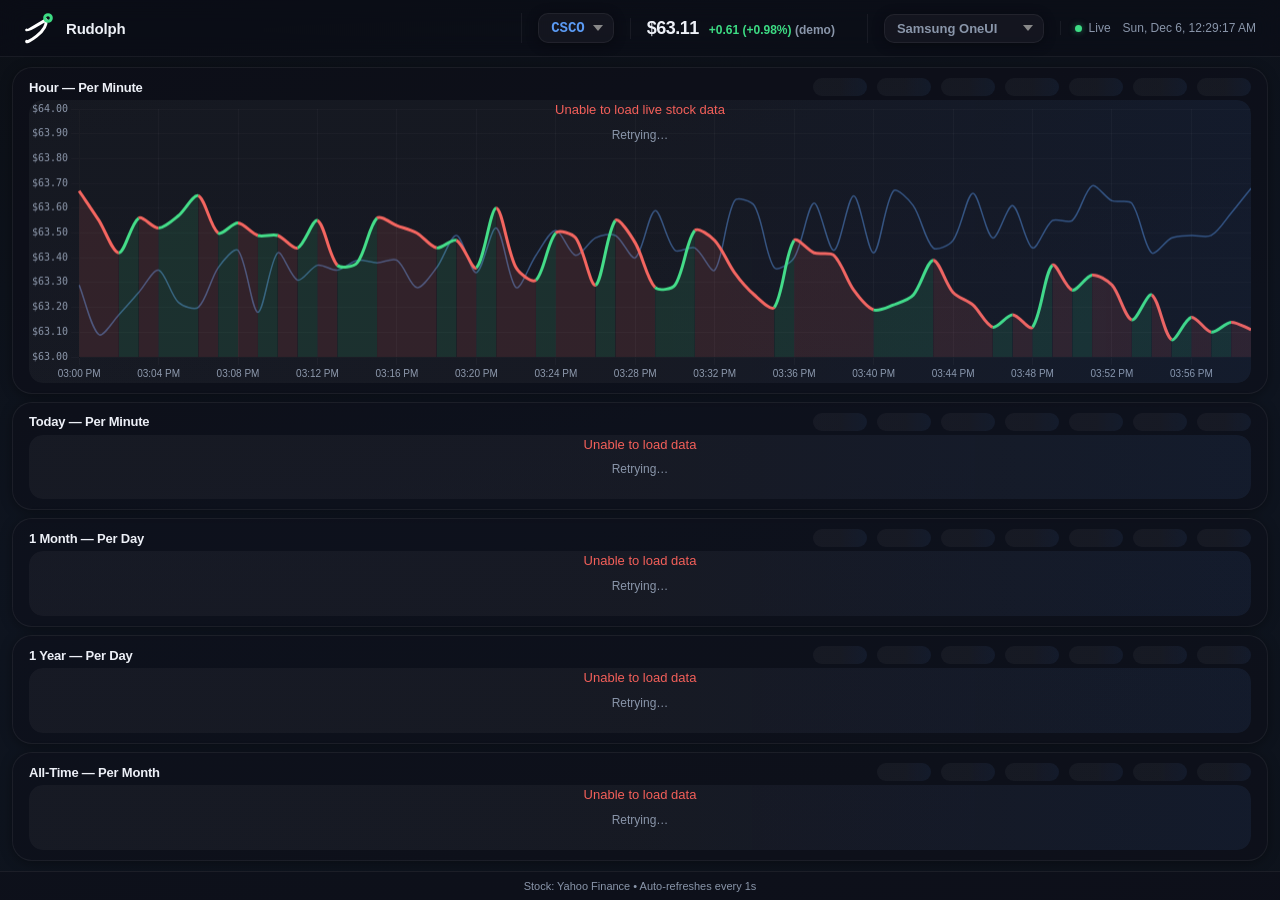
==== newtab.html @ 092a0cad "feat: background wallpapers" ====
<!DOCTYPE html>
<html lang="en">
<head>
  <meta charset="UTF-8" />
  <meta name="viewport" content="width=device-width, initial-scale=1.0" />
  <title>Rudolph</title>
  <link rel="stylesheet" href="css/styles.css" />
</head>
<body>
<script>
(function(){var t=localStorage.getItem('rudolph-theme')||'oneui';if(t!=='oneui')document.body.className='theme-'+t;if({oneui:1,glass:1,webex:1,fluent:1}[t])document.body.classList.add('has-wallpaper');})();
</script>

<!-- ── Header with inline KPIs ────────────────────── -->
<header>
  <div class="brand">
    <svg class="brand-icon" viewBox="0 0 48 48" fill="none">
      <path d="M4 44 C2 48 36 30 33 12" stroke="white" stroke-width="4.5" fill="none" stroke-linecap="round"/>
      <path d="M4 27 C6 29 28 14 33 12" stroke="white" stroke-width="4.5" fill="none" stroke-linecap="round"/>
      <circle class="nose-ring" cx="36" cy="9" r="5" stroke="#e74c3c" stroke-width="4.5" fill="none"/>
    </svg>
    <h1>Rudolph</h1>
  </div>

  <div class="hdr-ticker">
    <div class="ticker-combo" id="ticker-combo">
      <button class="ticker-btn" id="ticker-btn" type="button">CSCO</button>
      <div class="ticker-panel" id="ticker-panel">
        <input type="text" class="ticker-search" id="ticker-search" placeholder="Search stocks&hellip;" autocomplete="off">
        <div class="ticker-list" id="ticker-list"></div>
      </div>
    </div>
  </div>

  <div class="hdr-price">
    <span class="stock-price" id="stock-price"><span class="skel skel-price"></span></span>
    <span class="stock-change" id="stock-change"><span class="skel skel-change"></span></span>
  </div>

  <div class="hdr-theme">
    <select id="theme-select" class="theme-dropdown">
      <option value="oneui">Samsung OneUI</option>
      <option value="glass">Apple Liquid Glass</option>
      <option value="webex">Cisco Webex</option>
      <option value="fluent">Windows Fluent</option>
      <option value="material">Google Material</option>
      <option value="carbon">IBM Carbon</option>
    </select>
  </div>
  <div class="hdr-meta">
    <span><span class="live-dot"></span>&nbsp; Live</span>
    <span id="clock"></span>
  </div>
</header>

<!-- ── Dashboard: 3 columns, viewport-locked ──────── -->
<main>

  <!-- Hourly (1-minute intraday) -->
  <div class="card" id="hourly-card">
    <div class="card-header">
      <h2>Hour &mdash; Per Minute</h2>
      <div class="card-stats" id="hourly-stats"><span class="skel skel-pill"></span><span class="skel skel-pill"></span><span class="skel skel-pill"></span><span class="skel skel-pill"></span><span class="skel skel-pill"></span><span class="skel skel-pill"></span><span class="skel skel-pill"></span></div>
    </div>
    <div class="chart-wrap">
      <div class="skel skel-chart" id="hourly-loader"></div>
      <canvas id="hourlyChart"></canvas>
    </div>
  </div>

  <!-- Daily (hourly intervals) -->
  <div class="card" id="stock-card">
    <div class="card-header">
      <h2>Today &mdash; Per Minute</h2>
      <div class="card-stats" id="today-stats"><span class="skel skel-pill"></span><span class="skel skel-pill"></span><span class="skel skel-pill"></span><span class="skel skel-pill"></span><span class="skel skel-pill"></span><span class="skel skel-pill"></span><span class="skel skel-pill"></span></div>
    </div>
    <div class="chart-wrap">
      <div class="skel skel-chart" id="stock-loader"></div>
      <canvas id="stockChart"></canvas>
    </div>
  </div>

  <!-- COL 2: CSCO 1 Month -->
  <div class="card">
    <div class="card-header">
      <h2>1 Month &mdash; Per Day</h2>
      <div class="card-stats" id="month-stats"><span class="skel skel-pill"></span><span class="skel skel-pill"></span><span class="skel skel-pill"></span><span class="skel skel-pill"></span><span class="skel skel-pill"></span><span class="skel skel-pill"></span><span class="skel skel-pill"></span></div>
    </div>
    <div class="chart-wrap">
      <div class="skel skel-chart" id="month-loader"></div>
      <canvas id="monthChart"></canvas>
    </div>
  </div>

  <!-- COL 3: CSCO 1 Year -->
  <div class="card">
    <div class="card-header">
      <h2>1 Year &mdash; Per Day</h2>
      <div class="card-stats" id="year-stats"><span class="skel skel-pill"></span><span class="skel skel-pill"></span><span class="skel skel-pill"></span><span class="skel skel-pill"></span><span class="skel skel-pill"></span><span class="skel skel-pill"></span><span class="skel skel-pill"></span></div>
    </div>
    <div class="chart-wrap">
      <div class="skel skel-chart" id="year-loader"></div>
      <canvas id="yearChart"></canvas>
    </div>
  </div>

  <!-- COL 4: CSCO All-Time -->
  <div class="card">
    <div class="card-header">
      <h2>All-Time &mdash; Per Month</h2>
      <div class="card-stats" id="alltime-stats"><span class="skel skel-pill"></span><span class="skel skel-pill"></span><span class="skel skel-pill"></span><span class="skel skel-pill"></span><span class="skel skel-pill"></span><span class="skel skel-pill"></span></div>
    </div>
    <div class="chart-wrap">
      <div class="skel skel-chart" id="alltime-loader"></div>
      <canvas id="alltimeChart"></canvas>
    </div>
  </div>

</main>

<footer>
  Stock: Yahoo Finance &bull; Auto-refreshes every 1s
</footer>

<script src="js/chart.umd.min.js"></script>
<script src="js/app.js"></script>

</body>
</html>
---- css/styles.css ----
/* ══════════════════════════════════════════════════
   Rudolph — Multi-theme dashboard
   Samsung OneUI · Apple Liquid Glass · Cisco Webex
   Windows Fluent · Google Material · IBM Carbon
   ══════════════════════════════════════════════════ */

/* ── Reset ────────────────────────────────────── */
*, *::before, *::after { box-sizing: border-box; margin: 0; padding: 0; }

/* ═══════════════════════════════════════════════
   DESIGN TOKEN REFERENCE
   ─────────────────────────────────────────────
   Palette        --bg  --bg-grad  --surface  --surface-hi  --border
                  --text  --muted  --accent  --accent-glow
                  --green  --green-glow  --red
   Corners        --radius-xs  --radius-sm  --radius-md  --radius-lg
                  --radius-pill  --radius-btn
   Depth          --shadow  --card-blur  --hdr-blur  --pill-blur
   Surfaces       --card-bg  --card-border  --hdr-bg  --ftr-bg
                  --pill-bg  --skel-mid  --grid-line
   Spacing        --pad-card  --pad-hdr  --gap-grid  --gap-hdr
   Typography     --font  --font-mono  --title-weight  --title-tracking
   Components     --btn-active-text  --btn-active-shadow
   ═══════════════════════════════════════════════ */

/* ── Samsung OneUI (default) ─────────────────── */
body, body.theme-oneui {
  --bg:            #0d1017;
  --bg-grad:       linear-gradient(168deg, #0d1017 0%, #111827 50%, #0f1520 100%);
  --surface:       #171c28;
  --surface-hi:    #1e2538;
  --border:        rgba(255,255,255,.06);
  --text:          #edf0f7;
  --muted:         #8a96aa;
  --accent:        #5b9bf4;
  --accent-glow:   rgba(91,155,244,.35);
  --green:         #3ddc84;
  --green-glow:    rgba(61,220,132,.5);
  --red:           #f4605a;
  --radius-xs:     10px;
  --radius-sm:     14px;
  --radius-md:     20px;
  --radius-lg:     26px;
  --radius-pill:   100px;
  --radius-btn:    8px;
  --shadow:        0 2px 12px rgba(0,0,0,.35);
  --card-bg:       linear-gradient(175deg, var(--surface) 0%, var(--surface-hi) 100%);
  --card-border:   1px solid var(--border);
  --card-blur:     0;
  --hdr-bg:        linear-gradient(180deg, rgba(91,155,244,.06) 0%, transparent 100%);
  --hdr-blur:      blur(12px);
  --ftr-bg:        linear-gradient(0deg, rgba(91,155,244,.03) 0%, transparent 100%);
  --pill-bg:       rgba(255,255,255,.05);
  --pill-blur:     blur(4px);
  --skel-mid:      rgba(91,155,244,.08);
  --grid-line:     rgba(255,255,255,.03);
  --pad-card:      10px 16px;
  --pad-hdr:       12px 24px;
  --gap-grid:      8px;
  --gap-hdr:       16px;
  --font:          'One UI Sans', -apple-system, BlinkMacSystemFont, 'Segoe UI', Roboto, 'Helvetica Neue', Arial, sans-serif;
  --font-mono:     'Roboto Mono', 'SF Mono', monospace;
  --title-weight:  700;
  --title-tracking:-0.2px;
  --btn-active-text:   #0d1017;
  --btn-active-shadow: 0 1px 6px var(--accent-glow);
}

/* ── Apple Liquid Glass ──────────────────────── */
/* Ref: Apple HIG Liquid Glass (WWDC25). Content-first translucent material
   with refraction, specular highlights, concentric hardware-informed rounding.
   System colors: systemBlue #0a84ff, systemGreen #30d158, systemRed #ff453a.
   Fonts: SF Pro (via -apple-system). Min text 11pt. Touch target 44×44pt. */
body.theme-glass {
  --bg:            #000000;
  --bg-grad:       linear-gradient(145deg, #050510 0%, #0a0a1a 40%, #08081a 100%);
  --surface:       rgba(255,255,255,.04);
  --surface-hi:    rgba(255,255,255,.07);
  --border:        rgba(255,255,255,.10);
  --text:          #f5f5f7;
  --muted:         #98989d;
  --accent:        #0a84ff;
  --accent-glow:   rgba(10,132,255,.4);
  --green:         #30d158;
  --green-glow:    rgba(48,209,88,.5);
  --red:           #ff453a;
  --radius-xs:     14px;
  --radius-sm:     18px;
  --radius-md:     22px;
  --radius-lg:     28px;
  --radius-pill:   100px;
  --radius-btn:    10px;
  --shadow:        0 4px 24px rgba(0,0,0,.5), 0 1px 0 rgba(255,255,255,.05) inset;
  --card-bg:       linear-gradient(175deg, rgba(255,255,255,.04) 0%, rgba(255,255,255,.018) 100%);
  --card-border:   1px solid rgba(255,255,255,.12);
  --card-blur:     blur(48px) saturate(1.7);
  --hdr-bg:        linear-gradient(180deg, rgba(255,255,255,.05) 0%, rgba(255,255,255,.01) 100%);
  --hdr-blur:      blur(48px) saturate(1.5);
  --ftr-bg:        linear-gradient(0deg, rgba(255,255,255,.02) 0%, transparent 100%);
  --pill-bg:       rgba(255,255,255,.06);
  --pill-blur:     blur(16px);
  --skel-mid:      rgba(255,255,255,.07);
  --grid-line:     rgba(255,255,255,.04);
  --pad-card:      12px 18px;
  --pad-hdr:       12px 24px;
  --gap-grid:      10px;
  --gap-hdr:       16px;
  --font:          -apple-system, BlinkMacSystemFont, 'SF Pro Display', 'SF Pro Text', 'Helvetica Neue', Arial, sans-serif;
  --font-mono:     'SF Mono', 'Menlo', monospace;
  --title-weight:  600;
  --title-tracking:-0.3px;
  --btn-active-text:   #ffffff;
  --btn-active-shadow: 0 1px 8px var(--accent-glow);
}

/* ── Cisco Webex ─────────────────────────────── */
body.theme-webex {
  --bg:            #121212;
  --bg-grad:       linear-gradient(180deg, #121212 0%, #171717 50%, #141414 100%);
  --surface:       #1c1c1c;
  --surface-hi:    #222222;
  --border:        rgba(255,255,255,.08);
  --text:          #f0f0f0;
  --muted:         #949494;
  --accent:        #07c1e4;
  --accent-glow:   rgba(7,193,228,.35);
  --green:         #1db954;
  --green-glow:    rgba(29,185,84,.5);
  --red:           #fc5c65;
  --radius-xs:     8px;
  --radius-sm:     10px;
  --radius-md:     12px;
  --radius-lg:     16px;
  --radius-pill:   100px;
  --radius-btn:    6px;
  --shadow:        0 1px 4px rgba(0,0,0,.4);
  --card-bg:       var(--surface);
  --card-border:   1px solid rgba(255,255,255,.06);
  --card-blur:     0;
  --hdr-bg:        rgba(7,193,228,.04);
  --hdr-blur:      blur(8px);
  --ftr-bg:        rgba(7,193,228,.02);
  --pill-bg:       rgba(255,255,255,.06);
  --pill-blur:     none;
  --skel-mid:      rgba(7,193,228,.08);
  --grid-line:     rgba(255,255,255,.04);
  --pad-card:      10px 16px;
  --pad-hdr:       12px 20px;
  --gap-grid:      6px;
  --gap-hdr:       14px;
  --font:          'CiscoSans', -apple-system, BlinkMacSystemFont, 'Segoe UI', Roboto, 'Helvetica Neue', Arial, sans-serif;
  --font-mono:     'CiscoSans', monospace;
  --title-weight:  700;
  --title-tracking: 0px;
  --btn-active-text:   #121212;
  --btn-active-shadow: 0 1px 6px var(--accent-glow);
}

/* ── Windows Fluent 2 Design ─────────────────── */
/* Ref: fluent2.microsoft.design. 4px base spacing grid.
   Radii: Small 2, Medium 4, Large 8, XLarge 12, Circular 10000.
   Shadow ramp: 2/4/8/16/28/64 — dark mode uses 2× opacity (28% key, 24% ambient).
   Neutral palette: Bg2 #1F1F1F, Bg1 #292929, Bg6 #333333.
   Stroke1: rgba(255,255,255,.0837). Foreground1: #FFF, Fg3: #ADADAD.
   Acrylic material: translucent blur + subtle noise. */
body.theme-fluent {
  --bg:            #1f1f1f;
  --bg-grad:       #1f1f1f;
  --surface:       #292929;
  --surface-hi:    #333333;
  --border:        rgba(255,255,255,.0837);
  --text:          #ffffff;
  --muted:         #adadad;
  --accent:        #60cdff;
  --accent-glow:   rgba(96,205,255,.35);
  --green:         #6ccb5f;
  --green-glow:    rgba(108,203,95,.5);
  --red:           #ff99a4;
  --radius-xs:     2px;
  --radius-sm:     4px;
  --radius-md:     8px;
  --radius-lg:     12px;
  --radius-pill:   10000px;
  --radius-btn:    4px;
  --shadow:        0 2px 4px rgba(0,0,0,.28), 0 0 2px rgba(0,0,0,.24);
  --card-bg:       rgba(41,41,41,.7);
  --card-border:   1px solid rgba(255,255,255,.0837);
  --card-blur:     blur(20px) saturate(1.25);
  --hdr-bg:        rgba(31,31,31,.85);
  --hdr-blur:      blur(20px);
  --ftr-bg:        rgba(31,31,31,.6);
  --pill-bg:       rgba(255,255,255,.0605);
  --pill-blur:     none;
  --skel-mid:      rgba(96,205,255,.07);
  --grid-line:     rgba(255,255,255,.04);
  --pad-card:      12px 16px;
  --pad-hdr:       10px 16px;
  --gap-grid:      4px;
  --gap-hdr:       12px;
  --font:          'Segoe UI Variable', 'Segoe UI', system-ui, sans-serif;
  --font-mono:     'Cascadia Code', 'Consolas', monospace;
  --title-weight:  600;
  --title-tracking: 0px;
  --btn-active-text:   #000000;
  --btn-active-shadow: 0 0 0 1px rgba(96,205,255,.5);
}

/* ── Google Material Design 3 ────────────────── */
/* Ref: m3.material.io (M3 + Expressive 2025). Dark scheme tonal palette.
   Shape scale: None 0, XS 4, S 8, M 12, L 16, XL 28, Full 50%.
   Tonal elevation: surface #141218, surfContainerLow #1D1B20,
   surfContainer #211F26, surfContainerHigh #2B2930, surfContainerHighest #36343B.
   Roles: onSurface #E6E0E9, onSurfaceVariant #CAC4D0, primary #D0BCFF,
   onPrimary #381E72, error #F2B8B5, outlineVariant #49454F.
   Font: Roboto. Body Medium 14/20 Regular. Title Medium 16/24 w500 ls0.15.
   Min text 12sp. Touch target 48×48dp. */
body.theme-material {
  --bg:            #141218;
  --bg-grad:       #141218;
  --surface:       #211f26;
  --surface-hi:    #2b2930;
  --border:        #49454f;
  --text:          #e6e0e9;
  --muted:         #cac4d0;
  --accent:        #d0bcff;
  --accent-glow:   rgba(208,188,255,.3);
  --green:         #7dd077;
  --green-glow:    rgba(125,208,119,.45);
  --red:           #f2b8b5;
  --radius-xs:     4px;
  --radius-sm:     8px;
  --radius-md:     12px;
  --radius-lg:     16px;
  --radius-pill:   8px;
  --radius-btn:    20px;
  --shadow:        0 1px 2px rgba(0,0,0,.3), 0 1px 3px 1px rgba(0,0,0,.15);
  --card-bg:       #1d1b20;
  --card-border:   none;
  --card-blur:     0;
  --hdr-bg:        #211f26;
  --hdr-blur:      none;
  --ftr-bg:        #1d1b20;
  --pill-bg:       rgba(208,188,255,.08);
  --pill-blur:     none;
  --skel-mid:      rgba(208,188,255,.06);
  --grid-line:     rgba(202,196,208,.06);
  --pad-card:      12px 16px;
  --pad-hdr:       14px 24px;
  --gap-grid:      8px;
  --gap-hdr:       16px;
  --font:          Roboto, 'Google Sans', system-ui, sans-serif;
  --font-mono:     'Roboto Mono', monospace;
  --title-weight:  500;
  --title-tracking: 0.15px;
  --btn-active-text:   #381e72;
  --btn-active-shadow: 0 1px 2px rgba(0,0,0,.3), 0 1px 3px 1px rgba(0,0,0,.15);
}

/* ── IBM Carbon ──────────────────────────────── */
/* Ref: carbondesignsystem.com. Gray 100 (g100) theme — darkest.
   Background #161616, Layer-01 #262626 (Gray 90), Layer-02 #393939 (Gray 80).
   $text-primary #f4f4f4, $text-secondary #c6c6c6, $text-helper #8d8d8d.
   $interactive (Blue 60) #0f62fe. $support-success #42be65, $support-error #fa4d56.
   All corner radii 0 (rectangular). No shadows — layering model only.
   8px mini unit. Condensed gutter 1px. Productive type: 14px base.
   Font: IBM Plex Sans/Mono with exact fallback stacks.
   $heading-compact-01: 14px SemiBold 18px/0.16px. Focus: 2px Blue 60 border. */
body.theme-carbon {
  --bg:            #161616;
  --bg-grad:       #161616;
  --surface:       #262626;
  --surface-hi:    #393939;
  --border:        #393939;
  --text:          #f4f4f4;
  --muted:         #c6c6c6;
  --accent:        #0f62fe;
  --accent-glow:   rgba(15,98,254,.35);
  --green:         #42be65;
  --green-glow:    rgba(66,190,101,.45);
  --red:           #fa4d56;
  --radius-xs:     0px;
  --radius-sm:     0px;
  --radius-md:     0px;
  --radius-lg:     0px;
  --radius-pill:   100px;
  --radius-btn:    0px;
  --shadow:        none;
  --card-bg:       #262626;
  --card-border:   1px solid #393939;
  --card-blur:     0;
  --hdr-bg:        #161616;
  --hdr-blur:      none;
  --ftr-bg:        #161616;
  --pill-bg:       #393939;
  --pill-blur:     none;
  --skel-mid:      #353535;
  --grid-line:     #393939;
  --pad-card:      16px;
  --pad-hdr:       0 16px;
  --gap-grid:      1px;
  --gap-hdr:       0px;
  --font:          'IBM Plex Sans', 'Helvetica Neue', Arial, sans-serif;
  --font-mono:     'IBM Plex Mono', 'Menlo', 'DejaVu Sans Mono', 'Bitstream Vera Sans Mono', Courier, monospace;
  --title-weight:  600;
  --title-tracking: 0.16px;
  --btn-active-text:   #ffffff;
  --btn-active-shadow: none;
}

/* ═══════════════════════════════════════════════
   STRUCTURAL STYLES (driven by tokens)
   ═══════════════════════════════════════════════ */

html, body {
  height: 100%;
  overflow: hidden;
}

body {
  font-family: var(--font);
  background: var(--bg-grad);
  color: var(--text);
  display: flex;
  flex-direction: column;
  height: 100vh;
  font-size: 13px;
  -webkit-font-smoothing: antialiased;
}

/* ── Header ───────────────────────────────────── */
header {
  position: relative;
  z-index: 300;
  display: flex;
  align-items: center;
  gap: var(--gap-hdr);
  padding: var(--pad-hdr);
  background: var(--hdr-bg);
  border-bottom: 1px solid var(--border);
  flex-shrink: 0;
  backdrop-filter: var(--hdr-blur);
  min-height: 48px;
}

.brand {
  display: flex;
  align-items: center;
  gap: 10px;
  margin-right: auto;
}

.brand svg { width: 32px; height: 32px; }

.brand-icon .nose-ring {
  animation: nose-pulse 4s ease-in-out infinite;
  stroke: var(--red);
}

.brand-icon .nose-ring.nose-up {
  stroke: var(--green);
}

@keyframes nose-pulse {
  0%, 100% { stroke-opacity: 1; }
  50%      { stroke-opacity: 0.3; stroke-width: 6; }
}

.brand h1 {
  font-size: 15px;
  font-weight: var(--title-weight);
  letter-spacing: var(--title-tracking);
}

/* ── Dropdowns (ticker + theme) ──────────────── */
.hdr-ticker, .hdr-theme {
  display: flex;
  align-items: center;
  padding-left: 16px;
  border-left: 1px solid var(--border);
}

.theme-dropdown {
  appearance: none;
  background-color: var(--surface);
  color: var(--muted);
  border: 1px solid var(--border);
  border-radius: var(--radius-xs);
  padding: 6px 28px 6px 12px;
  font-size: 13px;
  font-weight: 600;
  font-family: inherit;
  cursor: pointer;
  box-shadow: var(--shadow);
  background-image: url("data:image/svg+xml,%3Csvg xmlns='http://www.w3.org/2000/svg' width='10' height='6'%3E%3Cpath d='M0 0l5 6 5-6z' fill='%23888'/%3E%3C/svg%3E");
  background-repeat: no-repeat;
  background-position: right 10px center;
  transition: border-color .2s;
}

.theme-dropdown:focus {
  outline: none;
  border-color: var(--accent);
}

/* ── Ticker combo (searchable) ───────────────── */
.ticker-combo { position: relative; }

.ticker-btn {
  background-color: var(--surface);
  color: var(--accent);
  border: 1px solid var(--border);
  border-radius: var(--radius-xs);
  padding: 6px 28px 6px 12px;
  font-size: 14px;
  font-weight: 700;
  font-family: var(--font-mono);
  cursor: pointer;
  box-shadow: var(--shadow);
  background-image: url("data:image/svg+xml,%3Csvg xmlns='http://www.w3.org/2000/svg' width='10' height='6'%3E%3Cpath d='M0 0l5 6 5-6z' fill='%23888'/%3E%3C/svg%3E");
  background-repeat: no-repeat;
  background-position: right 10px center;
  transition: border-color .2s;
}

.ticker-btn:focus {
  outline: none;
  border-color: var(--accent);
}

.ticker-panel {
  display: none;
  position: absolute;
  top: calc(100% + 6px);
  left: 0;
  width: 300px;
  background: var(--surface-hi);
  border: 1px solid var(--border);
  border-radius: var(--radius-sm);
  box-shadow: 0 8px 32px rgba(0,0,0,.5);
  z-index: 200;
  overflow: hidden;
}

.ticker-panel.open { display: block; }

.ticker-search {
  width: 100%;
  padding: 10px 12px;
  background: transparent;
  border: none;
  border-bottom: 1px solid var(--border);
  color: var(--text);
  font-size: 13px;
  font-family: inherit;
  outline: none;
}

.ticker-search::placeholder { color: var(--muted); }

.ticker-list {
  max-height: 260px;
  overflow-y: auto;
}

.ticker-divider {
  height: 1px;
  background: var(--border);
  margin: 2px 0;
}

.ticker-section-label {
  font-size: 10px;
  font-weight: 600;
  text-transform: uppercase;
  letter-spacing: 0.5px;
  color: var(--muted);
  padding: 8px 12px 4px;
}

.ticker-item {
  display: flex;
  align-items: center;
  gap: 8px;
  padding: 7px 12px;
  cursor: pointer;
  transition: background .12s;
}

.ticker-item:hover { background: rgba(255,255,255,.04); }

.ticker-item.active {
  background: color-mix(in srgb, var(--accent) 10%, transparent);
}

.ticker-item-sym {
  font-weight: 700;
  font-size: 13px;
  font-family: var(--font-mono);
  color: var(--accent);
  min-width: 52px;
}

.ticker-item-name {
  flex: 1;
  font-size: 11px;
  color: var(--muted);
  overflow: hidden;
  text-overflow: ellipsis;
  white-space: nowrap;
}

.ticker-item-exch {
  font-size: 10px;
  color: var(--muted);
  opacity: .6;
}

.ticker-item-action {
  appearance: none;
  background: none;
  border: none;
  color: var(--muted);
  font-size: 16px;
  cursor: pointer;
  padding: 0 2px;
  border-radius: 4px;
  line-height: 1;
  flex-shrink: 0;
}

.ticker-item-action:hover {
  color: var(--text);
  background: rgba(255,255,255,.06);
}

.ticker-item-action.remove:hover { color: var(--red); }

.ticker-item-check {
  color: var(--green);
  font-size: 12px;
  flex-shrink: 0;
}

.ticker-empty {
  padding: 16px 12px;
  text-align: center;
  color: var(--muted);
  font-size: 12px;
}

/* ── Price in header ─────────────────────────── */
.hdr-price {
  display: flex;
  align-items: baseline;
  gap: 10px;
  padding: 0 16px;
  border-left: 1px solid var(--border);
}

.hdr-price .stock-price {
  font-size: 18px;
  font-weight: 800;
  letter-spacing: -0.5px;
}

.hdr-price .stock-change {
  font-size: 12px;
  font-weight: 600;
}

/* ── Meta / clock ─────────────────────────────── */
.hdr-meta {
  display: flex;
  align-items: center;
  gap: 12px;
  font-size: 12px;
  color: var(--muted);
  border-left: 1px solid var(--border);
  padding-left: 14px;
}

.live-dot {
  width: 7px; height: 7px;
  background: var(--green);
  border-radius: 50%;
  display: inline-block;
  animation: pulse 1.6s ease-in-out infinite;
  box-shadow: 0 0 6px var(--green-glow);
}

@keyframes pulse {
  0%, 100% { opacity: 1; transform: scale(1); }
  50%      { opacity: .35; transform: scale(.75); }
}

/* ── Dashboard Grid ──────────────────────────── */
main {
  flex: 1;
  display: grid;
  grid-template-columns: 1fr;
  grid-template-rows: 3fr 1fr 1fr 1fr 1fr;
  gap: var(--gap-grid);
  padding: 10px 12px;
  min-height: 0;
}

/* ── Cards ────────────────────────────────────── */
.card {
  position: relative;
  background: var(--card-bg);
  border: var(--card-border);
  border-radius: var(--radius-md);
  padding: var(--pad-card);
  display: flex;
  flex-direction: column;
  min-height: 0;
  overflow: hidden;
  box-shadow: var(--shadow);
  backdrop-filter: var(--card-blur);
  transition: box-shadow .25s ease;
}

.card-header {
  display: flex;
  align-items: center;
  gap: 10px;
  margin-bottom: 4px;
  flex-shrink: 0;
}

.card-header h2 {
  font-size: 13px;
  font-weight: var(--title-weight);
  letter-spacing: var(--title-tracking);
  flex-shrink: 0;
  color: var(--text);
}

.badge {
  font-size: 11px;
  padding: 3px 10px;
  border-radius: var(--radius-pill);
  font-weight: 700;
  flex-shrink: 0;
}

.badge-up   { background: color-mix(in srgb, var(--green) 12%, transparent); color: var(--green); }
.badge-down { background: color-mix(in srgb, var(--red) 12%, transparent);   color: var(--red); }

.card-subtitle {
  font-size: 12px;
  color: var(--muted);
  margin-bottom: 8px;
  line-height: 1.4;
  flex-shrink: 0;
}

/* ── Card stats (pills row) ──────────────────── */
.card-stats {
  display: flex;
  gap: 5px;
  flex-wrap: nowrap;
  margin-left: auto;
  flex-shrink: 0;
}

.stat-pill {
  display: inline-flex;
  align-items: center;
  gap: 4px;
  font-size: 11px;
  font-weight: 600;
  padding: 3px 9px;
  border-radius: var(--radius-pill);
  background: var(--pill-bg);
  color: var(--muted);
  white-space: nowrap;
  backdrop-filter: var(--pill-blur);
}

.stat-pill .stat-label {
  font-weight: 500;
  opacity: .75;
}

.stat-pill.stat-up {
  background: color-mix(in srgb, var(--green) 12%, transparent);
  color: var(--green);
}

.stat-pill.stat-down {
  background: color-mix(in srgb, var(--red) 12%, transparent);
  color: var(--red);
}

.stat-pill.stat-prior {
  background: color-mix(in srgb, var(--accent) 12%, transparent);
  color: var(--accent);
}

/* ── Chart containers ────────────────────────── */
.chart-wrap {
  flex: 1;
  position: relative;
  min-height: 0;
  border-radius: var(--radius-sm);
  overflow: hidden;
}

.chart-wrap canvas {
  width: 100% !important;
  height: 100% !important;
}

/* ── Skeleton / Loading ──────────────────────── */
@keyframes shimmer {
  0%   { background-position: -200% 0; }
  100% { background-position: 200% 0; }
}

.skel {
  background: linear-gradient(90deg,
    rgba(255,255,255,.04) 25%,
    var(--skel-mid) 50%,
    rgba(255,255,255,.04) 75%);
  background-size: 200% 100%;
  animation: shimmer 1.8s ease-in-out infinite;
  border-radius: var(--radius-xs);
  color: transparent !important;
  pointer-events: none;
  user-select: none;
}

.skel-pill {
  display: inline-block;
  width: 54px;
  height: 18px;
  border-radius: var(--radius-pill);
  margin-left: 5px;
}

.skel-price {
  display: inline-block;
  width: 76px;
  height: 20px;
}

.skel-change {
  display: inline-block;
  width: 100px;
  height: 14px;
}

.skel-chart {
  position: absolute;
  inset: 0;
  border-radius: var(--radius-sm);
  z-index: 2;
}

/* ── Footer ──────────────────────────────────── */
footer {
  flex-shrink: 0;
  text-align: center;
  font-size: 11px;
  color: var(--muted);
  padding: 8px 24px;
  border-top: 1px solid var(--border);
  background: var(--ftr-bg);
}

/* ═══════════════════════════════════════════════
   THEME-SPECIFIC OVERRIDES
   (for effects that can't be expressed as tokens)
   ═══════════════════════════════════════════════ */

/* ── Apple Liquid Glass ────────────────────────── */
/* Iridescent pseudo-border simulates glass edge refraction.
   Cards get specular highlight via inset shadow.
   Per HIG: concentric rounding, scroll edge legibility. */
body.theme-glass .card::before {
  content: '';
  position: absolute;
  inset: 0;
  border-radius: inherit;
  padding: 1px;
  background: linear-gradient(135deg,
    rgba(255,255,255,.14) 0%,
    rgba(140,140,255,.06) 25%,
    rgba(255,200,255,.06) 55%,
    rgba(255,255,255,.10) 100%);
  -webkit-mask: linear-gradient(#fff 0 0) content-box, linear-gradient(#fff 0 0);
  mask: linear-gradient(#fff 0 0) content-box, linear-gradient(#fff 0 0);
  -webkit-mask-composite: xor;
  mask-composite: exclude;
  pointer-events: none;
}

body.theme-glass .card:hover {
  box-shadow: 0 6px 28px rgba(0,0,0,.55), 0 1px 0 rgba(255,255,255,.06) inset;
}

body.theme-glass .stat-pill {
  backdrop-filter: blur(16px);
}

/* ── Windows Fluent 2 ──────────────────────────── */
/* Acrylic material on header — translucent blur.
   Fluent cards use Stroke1 border (colorNeutralStroke1) + Shadow4.
   Interaction states darken for web (lighter for Windows native).
   Focus uses thicker stroke, no color change. */
body.theme-fluent header {
  border-bottom: 1px solid rgba(255,255,255,.0837);
}

body.theme-fluent .card {
  border: 1px solid rgba(255,255,255,.0698);
  border-top: 1px solid rgba(255,255,255,.0837);
}

body.theme-fluent .card:hover {
  box-shadow: 0 4px 8px rgba(0,0,0,.28), 0 0 2px rgba(0,0,0,.24);
  border-color: rgba(255,255,255,.0837);
}

body.theme-fluent .stat-pill {
  border-radius: 10000px;
}

body.theme-fluent .ticker-btn,
body.theme-fluent .theme-dropdown {
  border-radius: 4px;
}

/* ── Google Material 3 ─────────────────────────── */
/* Tonal surface elevation: cards use surfaceContainerLow (#1D1B20)
   and gain color tint (not shadow) for elevation. No card borders for
   elevated variant. Header uses surfaceContainer (#211F26) with
   Level 1 shadow. Hover: Level 2 (3dp) shadow. State layer: 8% hover. */
body.theme-material .card {
  border: none;
  box-shadow: 0 1px 2px rgba(0,0,0,.3), 0 1px 3px 1px rgba(0,0,0,.15);
}

body.theme-material .card:hover {
  box-shadow: 0 1px 2px rgba(0,0,0,.3), 0 2px 6px 2px rgba(0,0,0,.15);
  background: #211f26;
}

body.theme-material header {
  border-bottom: none;
  box-shadow: 0 1px 2px rgba(0,0,0,.3);
}

body.theme-material .stat-pill {
  border-radius: 8px;
}

body.theme-material .ticker-btn,
body.theme-material .theme-dropdown {
  border-radius: 20px;
  border-color: var(--border);
}

body.theme-material .ticker-panel {
  border-radius: 12px;
}

body.theme-material footer {
  border-top: none;
}

/* ── IBM Carbon ────────────────────────────────── */
/* Structured grid: 2px header/footer borders, 1px card borders.
   UI Shell header: 48px fixed height, $background (#161616).
   Headings use $heading-compact-01: 14px→12px uppercase, SemiBold, 0.32px ls.
   Stat pills keep pill radius for tag-like appearance.
   No shadows anywhere — elevation via layering model only. */
body.theme-carbon header {
  border-bottom: 2px solid var(--border);
  min-height: 48px;
}

body.theme-carbon .hdr-ticker,
body.theme-carbon .hdr-theme,
body.theme-carbon .hdr-price,
body.theme-carbon .hdr-meta {
  padding-left: 16px;
  border-left: 1px solid var(--border);
}

body.theme-carbon .card {
  border: 1px solid var(--border);
  box-shadow: none;
}

body.theme-carbon .card:hover {
  box-shadow: none;
  background: #2a2a2a;
}

body.theme-carbon .stat-pill {
  border-radius: var(--radius-pill);
  background: #393939;
}

body.theme-carbon .stat-pill.stat-up {
  background: rgba(66,190,101,.16);
}

body.theme-carbon .stat-pill.stat-down {
  background: rgba(250,77,86,.16);
}

body.theme-carbon .stat-pill.stat-prior {
  background: rgba(15,98,254,.16);
}

body.theme-carbon .card-header h2 {
  text-transform: uppercase;
  font-size: 12px;
  letter-spacing: 0.32px;
}

body.theme-carbon .ticker-btn,
body.theme-carbon .theme-dropdown {
  border-radius: 0;
}

body.theme-carbon .ticker-panel {
  border-radius: 0;
}

body.theme-carbon footer {
  border-top: 2px solid var(--border);
}

/* ── Responsive ──────────────────────────────── */
@media (max-width: 860px) {
  header { flex-wrap: wrap; gap: 10px; padding: 10px 16px; }
  .hdr-ticker, .hdr-price, .hdr-theme { border-left: none; padding-left: 0; }
}

/* ═══════════════════════════════════════════════
   WALLPAPER + FROSTED GLASS
   Uses filter:blur on pseudo-elements with
   background-attachment:fixed — no backdrop-filter.
   ═══════════════════════════════════════════════ */
body.has-wallpaper {
  background: var(--bg);
}

body.has-wallpaper > .wallpaper-bg {
  position: fixed;
  inset: 0;
  z-index: -2;
  background-size: cover;
  background-position: center;
  background-repeat: no-repeat;
  filter: brightness(.35) saturate(1.2);
}

body.has-wallpaper > .wallpaper-tint {
  position: fixed;
  inset: 0;
  z-index: -1;
  background: var(--bg-grad);
  opacity: .55;
}

body.has-wallpaper .card,
body.has-wallpaper .ticker-panel {
  isolation: isolate;
  background: rgba(15,15,25,.45) !important;
}

body.has-wallpaper footer {
  position: relative;
  overflow: hidden;
  isolation: isolate;
  background: rgba(15,15,25,.45) !important;
}

body.has-wallpaper header {
  isolation: isolate;
  background: rgba(10,10,20,.35) !important;
}

body.has-wallpaper .card::after,
body.has-wallpaper footer::after,
body.has-wallpaper .ticker-panel::after {
  content: '';
  position: absolute;
  inset: -30px;
  z-index: -1;
  background-size: cover;
  background-position: center;
  background-attachment: fixed;
  filter: blur(16px) brightness(.45) saturate(1.2);
  pointer-events: none;
}

body.has-wallpaper header::after {
  content: '';
  position: absolute;
  inset: -30px;
  z-index: -1;
  background-size: cover;
  background-position: center;
  background-attachment: fixed;
  filter: blur(16px) brightness(.45) saturate(1.2);
  clip-path: inset(30px);
  pointer-events: none;
}

body.has-wallpaper .theme-dropdown,
body.has-wallpaper .ticker-btn {
  background-color: rgba(30,30,40,.5) !important;
}

body.has-wallpaper .stat-pill {
  background: rgba(20,20,30,.45) !important;
}

body.has-wallpaper .ticker-search {
  background: rgba(0,0,0,.25) !important;
}

body.has-wallpaper .ticker-list li:hover {
  background: rgba(255,255,255,.08) !important;
}
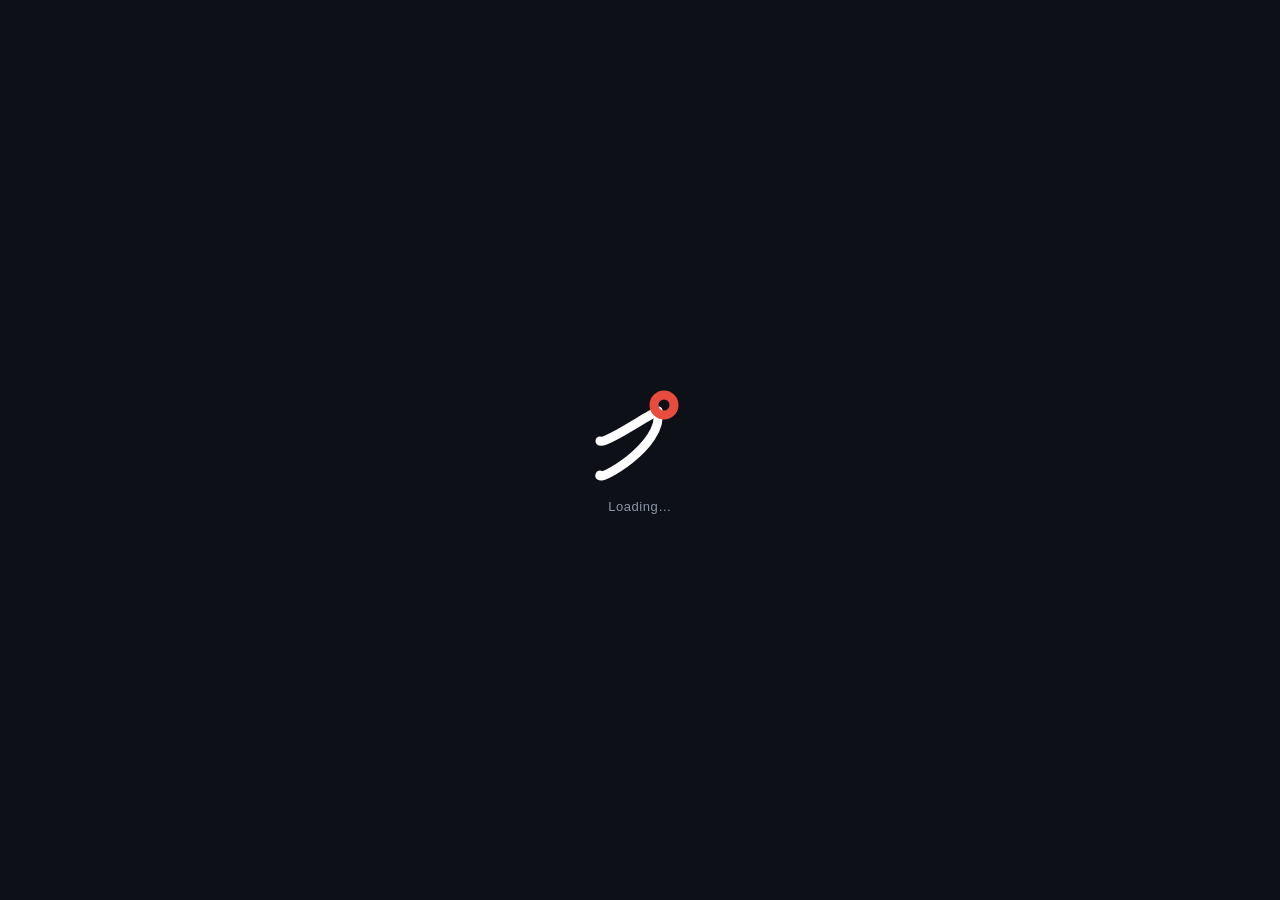
==== commit dbb66af6: "feat: loading view" ====
--- a/newtab.html
+++ b/newtab.html
@@ -8,8 +8,21 @@
 </head>
 <body>
 <script>
-(function(){var t=localStorage.getItem('rudolph-theme')||'oneui';if(t!=='oneui')document.body.className='theme-'+t;if({oneui:1,glass:1,webex:1,fluent:1}[t])document.body.classList.add('has-wallpaper');})();
+(function(){
+  var t=localStorage.getItem('rudolph-theme')||'oneui';
+  if(t!=='oneui')document.body.className='theme-'+t;
+  if({oneui:1,glass:1,webex:1,fluent:1}[t])document.body.classList.add('has-wallpaper');
+})();
 </script>
+
+<div id="loader">
+  <svg viewBox="0 0 48 48" fill="none">
+    <path d="M4 44 C2 48 36 30 33 12" stroke="white" stroke-width="4.5" fill="none" stroke-linecap="round"/>
+    <path d="M4 27 C6 29 28 14 33 12" stroke="white" stroke-width="4.5" fill="none" stroke-linecap="round"/>
+    <circle class="loader-nose" cx="36" cy="9" r="5" stroke="#e74c3c" stroke-width="4.5" fill="none"/>
+  </svg>
+  <div id="loader-text">Loading&hellip;</div>
+</div>
 
 <!-- ── Header with inline KPIs ────────────────────── -->
 <header>
--- a/css/styles.css
+++ b/css/styles.css
@@ -64,6 +64,9 @@
   --title-tracking:-0.2px;
   --btn-active-text:   #0d1017;
   --btn-active-shadow: 0 1px 6px var(--accent-glow);
+  --motion-dur:        300ms;
+  --motion-ease:       cubic-bezier(.22, .61, .36, 1);
+  --motion-stagger:    60ms;
 }
 
 /* ── Apple Liquid Glass ──────────────────────── */
@@ -111,6 +114,9 @@
   --title-tracking:-0.3px;
   --btn-active-text:   #ffffff;
   --btn-active-shadow: 0 1px 8px var(--accent-glow);
+  --motion-dur:        500ms;
+  --motion-ease:       cubic-bezier(.16, 1, .3, 1);
+  --motion-stagger:    80ms;
 }
 
 /* ── Cisco Webex ─────────────────────────────── */
@@ -154,6 +160,9 @@
   --title-tracking: 0px;
   --btn-active-text:   #121212;
   --btn-active-shadow: 0 1px 6px var(--accent-glow);
+  --motion-dur:        250ms;
+  --motion-ease:       cubic-bezier(.25, .1, .25, 1);
+  --motion-stagger:    50ms;
 }
 
 /* ── Windows Fluent 2 Design ─────────────────── */
@@ -203,6 +212,9 @@
   --title-tracking: 0px;
   --btn-active-text:   #000000;
   --btn-active-shadow: 0 0 0 1px rgba(96,205,255,.5);
+  --motion-dur:        300ms;
+  --motion-ease:       cubic-bezier(0, 0, 0, 1);
+  --motion-stagger:    55ms;
 }
 
 /* ── Google Material Design 3 ────────────────── */
@@ -254,6 +266,9 @@
   --title-tracking: 0.15px;
   --btn-active-text:   #381e72;
   --btn-active-shadow: 0 1px 2px rgba(0,0,0,.3), 0 1px 3px 1px rgba(0,0,0,.15);
+  --motion-dur:        400ms;
+  --motion-ease:       cubic-bezier(.2, 0, 0, 1);
+  --motion-stagger:    70ms;
 }
 
 /* ── IBM Carbon ──────────────────────────────── */
@@ -305,6 +320,9 @@
   --title-tracking: 0.16px;
   --btn-active-text:   #ffffff;
   --btn-active-shadow: none;
+  --motion-dur:        150ms;
+  --motion-ease:       cubic-bezier(.2, 0, .38, .9);
+  --motion-stagger:    40ms;
 }
 
 /* ═══════════════════════════════════════════════
@@ -429,15 +447,15 @@
 
 .ticker-panel {
   display: none;
-  position: absolute;
-  top: calc(100% + 6px);
-  left: 0;
+  position: fixed;
   width: 300px;
   background: var(--surface-hi);
   border: 1px solid var(--border);
   border-radius: var(--radius-sm);
   box-shadow: 0 8px 32px rgba(0,0,0,.5);
-  z-index: 200;
+  z-index: 9999;
+  backdrop-filter: blur(24px) saturate(1.3);
+  -webkit-backdrop-filter: blur(24px) saturate(1.3);
   overflow: hidden;
 }
 
@@ -935,6 +953,68 @@
   border-top: 2px solid var(--border);
 }
 
+/* ═══════════════════════════════════════════════
+   LOADING OVERLAY — Rudolph deer with sniffing nose
+   Covers the page until content is ready, then fades out.
+   ═══════════════════════════════════════════════ */
+
+#loader {
+  position: fixed;
+  inset: 0;
+  z-index: 99999;
+  display: flex;
+  flex-direction: column;
+  align-items: center;
+  justify-content: center;
+  background: var(--bg, #0d1017);
+  transition: opacity .4s ease;
+  will-change: opacity;
+  contain: strict;
+}
+
+#loader.fade-out {
+  opacity: 0;
+  pointer-events: none;
+}
+
+
+#loader svg {
+  width: 96px;
+  height: 96px;
+  will-change: transform;
+  contain: layout style;
+}
+
+@keyframes sniff {
+  0%, 100% { transform: translateY(0) rotate(0deg); }
+  25%      { transform: translateY(-6px) rotate(-4deg); }
+  50%      { transform: translateY(2px) rotate(2deg); }
+  75%      { transform: translateY(-4px) rotate(-2deg); }
+}
+
+@keyframes nose-throb {
+  0%, 100% { transform: scale(1);   opacity: .7; }
+  50%      { transform: scale(1.25); opacity: 1; }
+}
+
+#loader svg {
+  animation: sniff 1s ease-in-out infinite;
+}
+
+#loader .loader-nose {
+  transform-origin: 36px 9px;
+  will-change: transform, opacity;
+  animation: nose-throb .6s ease-in-out infinite;
+}
+
+#loader-text {
+  margin-top: 16px;
+  font-family: var(--font, -apple-system, BlinkMacSystemFont, sans-serif);
+  font-size: 13px;
+  color: var(--muted, #8a96aa);
+  letter-spacing: .5px;
+}
+
 /* ── Responsive ──────────────────────────────── */
 @media (max-width: 860px) {
   header { flex-wrap: wrap; gap: 10px; padding: 10px 16px; }
@@ -968,10 +1048,13 @@
   opacity: .55;
 }
 
-body.has-wallpaper .card,
-body.has-wallpaper .ticker-panel {
+body.has-wallpaper .card {
   isolation: isolate;
   background: rgba(15,15,25,.45) !important;
+}
+
+body.has-wallpaper .ticker-panel {
+  background: rgba(15,15,25,.55) !important;
 }
 
 body.has-wallpaper footer {
@@ -987,8 +1070,7 @@
 }
 
 body.has-wallpaper .card::after,
-body.has-wallpaper footer::after,
-body.has-wallpaper .ticker-panel::after {
+body.has-wallpaper footer::after {
   content: '';
   position: absolute;
   inset: -30px;
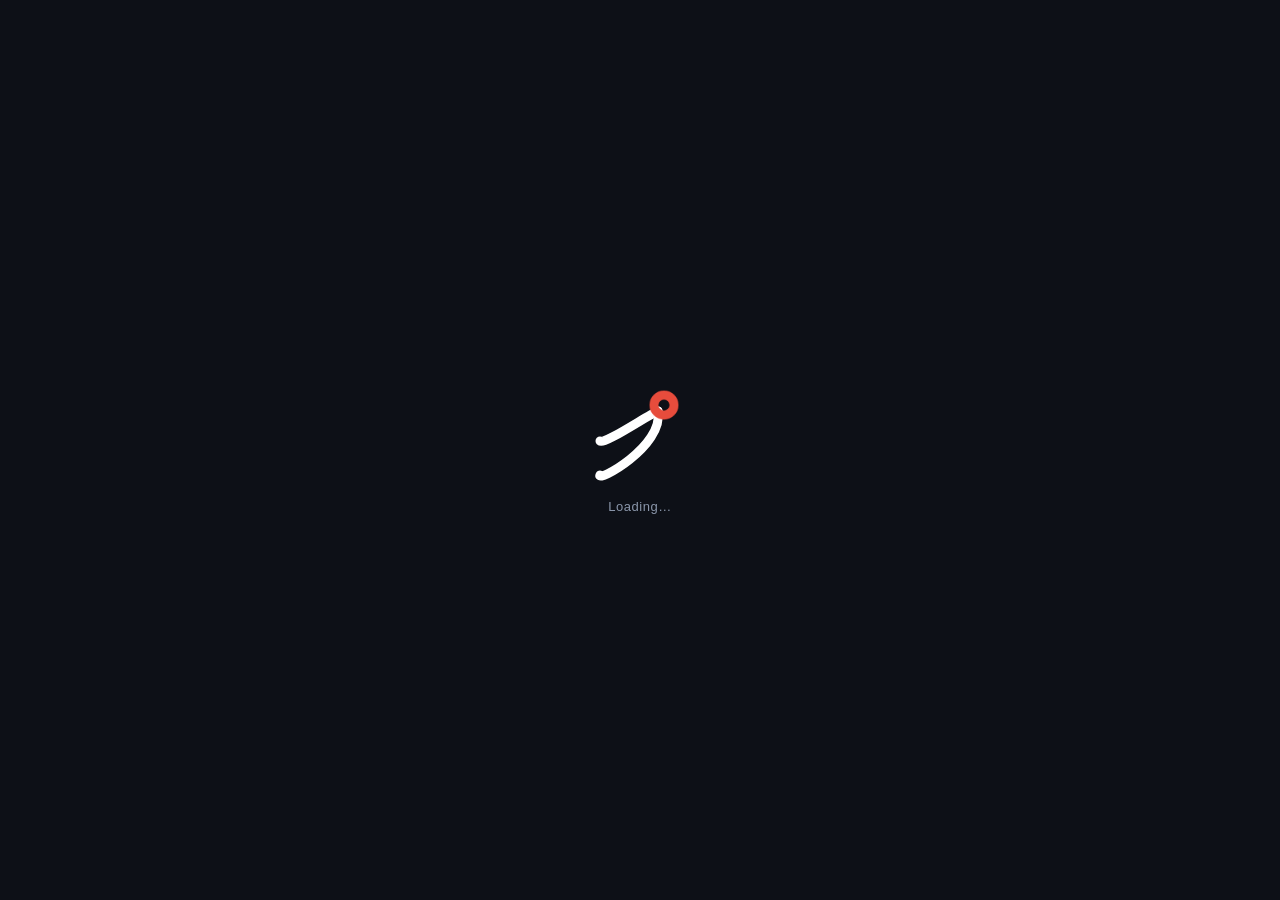
==== commit 28074975: "enhance: fix grid snap and borders" ====
--- a/newtab.html
+++ b/newtab.html
@@ -4,6 +4,7 @@
   <meta charset="UTF-8" />
   <meta name="viewport" content="width=device-width, initial-scale=1.0" />
   <title>Rudolph</title>
+  <link rel="stylesheet" href="css/gridstack.min.css" />
   <link rel="stylesheet" href="css/styles.css" />
 </head>
 <body>
@@ -11,9 +12,9 @@
 (function(){
   var t=localStorage.getItem('rudolph-theme')||'oneui';
   if(t!=='oneui')document.body.className='theme-'+t;
-  if({oneui:1,glass:1,webex:1,fluent:1}[t])document.body.classList.add('has-wallpaper');
 })();
 </script>
+<div id="glow-bg" aria-hidden="true"><div class="blob blob-a"></div><div class="blob blob-b"></div><div class="blob blob-c"></div></div>
 
 <div id="loader">
   <svg viewBox="0 0 48 48" fill="none">
@@ -59,6 +60,7 @@
       <option value="material">Google Material</option>
       <option value="carbon">IBM Carbon</option>
     </select>
+    <button id="reset-layout-btn" class="reset-layout-btn" type="button" title="Reset grid layout">&#x21BB;</button>
   </div>
   <div class="hdr-meta">
     <span><span class="live-dot"></span>&nbsp; Live</span>
@@ -66,66 +68,56 @@
   </div>
 </header>
 
-<!-- ── Dashboard: 3 columns, viewport-locked ──────── -->
-<main>
+<!-- ── Dashboard: draggable/resizable Gridstack ────── -->
+<main class="grid-stack" id="dashboard-grid">
 
-  <!-- Hourly (1-minute intraday) -->
-  <div class="card" id="hourly-card">
-    <div class="card-header">
-      <h2>Hour &mdash; Per Minute</h2>
-      <div class="card-stats" id="hourly-stats"><span class="skel skel-pill"></span><span class="skel skel-pill"></span><span class="skel skel-pill"></span><span class="skel skel-pill"></span><span class="skel skel-pill"></span><span class="skel skel-pill"></span><span class="skel skel-pill"></span></div>
-    </div>
-    <div class="chart-wrap">
-      <div class="skel skel-chart" id="hourly-loader"></div>
-      <canvas id="hourlyChart"></canvas>
+  <div class="grid-stack-item" gs-id="hourly" gs-x="0" gs-y="0" gs-w="12" gs-h="3" gs-min-w="4" gs-min-h="2">
+    <div class="grid-stack-item-content card" id="hourly-card">
+      <div class="card-header">
+        <h2>Hour &mdash; Per Minute</h2>
+        <div class="card-stats" id="hourly-stats"><span class="skel skel-pill"></span><span class="skel skel-pill"></span><span class="skel skel-pill"></span><span class="skel skel-pill"></span><span class="skel skel-pill"></span><span class="skel skel-pill"></span><span class="skel skel-pill"></span></div>
+      </div>
+      <div class="chart-wrap"><div class="skel skel-chart" id="hourly-loader"></div><canvas id="hourlyChart"></canvas></div>
     </div>
   </div>
 
-  <!-- Daily (hourly intervals) -->
-  <div class="card" id="stock-card">
-    <div class="card-header">
-      <h2>Today &mdash; Per Minute</h2>
-      <div class="card-stats" id="today-stats"><span class="skel skel-pill"></span><span class="skel skel-pill"></span><span class="skel skel-pill"></span><span class="skel skel-pill"></span><span class="skel skel-pill"></span><span class="skel skel-pill"></span><span class="skel skel-pill"></span></div>
-    </div>
-    <div class="chart-wrap">
-      <div class="skel skel-chart" id="stock-loader"></div>
-      <canvas id="stockChart"></canvas>
+  <div class="grid-stack-item" gs-id="stock" gs-x="0" gs-y="3" gs-w="6" gs-h="3" gs-min-w="4" gs-min-h="2">
+    <div class="grid-stack-item-content card" id="stock-card">
+      <div class="card-header">
+        <h2>Today &mdash; Per Minute</h2>
+        <div class="card-stats" id="today-stats"><span class="skel skel-pill"></span><span class="skel skel-pill"></span><span class="skel skel-pill"></span><span class="skel skel-pill"></span><span class="skel skel-pill"></span><span class="skel skel-pill"></span><span class="skel skel-pill"></span></div>
+      </div>
+      <div class="chart-wrap"><div class="skel skel-chart" id="stock-loader"></div><canvas id="stockChart"></canvas></div>
     </div>
   </div>
 
-  <!-- COL 2: CSCO 1 Month -->
-  <div class="card">
-    <div class="card-header">
-      <h2>1 Month &mdash; Per Day</h2>
-      <div class="card-stats" id="month-stats"><span class="skel skel-pill"></span><span class="skel skel-pill"></span><span class="skel skel-pill"></span><span class="skel skel-pill"></span><span class="skel skel-pill"></span><span class="skel skel-pill"></span><span class="skel skel-pill"></span></div>
-    </div>
-    <div class="chart-wrap">
-      <div class="skel skel-chart" id="month-loader"></div>
-      <canvas id="monthChart"></canvas>
+  <div class="grid-stack-item" gs-id="month" gs-x="6" gs-y="3" gs-w="6" gs-h="3" gs-min-w="4" gs-min-h="2">
+    <div class="grid-stack-item-content card">
+      <div class="card-header">
+        <h2>1 Month &mdash; Per Day</h2>
+        <div class="card-stats" id="month-stats"><span class="skel skel-pill"></span><span class="skel skel-pill"></span><span class="skel skel-pill"></span><span class="skel skel-pill"></span><span class="skel skel-pill"></span><span class="skel skel-pill"></span><span class="skel skel-pill"></span></div>
+      </div>
+      <div class="chart-wrap"><div class="skel skel-chart" id="month-loader"></div><canvas id="monthChart"></canvas></div>
     </div>
   </div>
 
-  <!-- COL 3: CSCO 1 Year -->
-  <div class="card">
-    <div class="card-header">
-      <h2>1 Year &mdash; Per Day</h2>
-      <div class="card-stats" id="year-stats"><span class="skel skel-pill"></span><span class="skel skel-pill"></span><span class="skel skel-pill"></span><span class="skel skel-pill"></span><span class="skel skel-pill"></span><span class="skel skel-pill"></span><span class="skel skel-pill"></span></div>
-    </div>
-    <div class="chart-wrap">
-      <div class="skel skel-chart" id="year-loader"></div>
-      <canvas id="yearChart"></canvas>
+  <div class="grid-stack-item" gs-id="year" gs-x="0" gs-y="6" gs-w="6" gs-h="3" gs-min-w="4" gs-min-h="2">
+    <div class="grid-stack-item-content card">
+      <div class="card-header">
+        <h2>1 Year &mdash; Per Day</h2>
+        <div class="card-stats" id="year-stats"><span class="skel skel-pill"></span><span class="skel skel-pill"></span><span class="skel skel-pill"></span><span class="skel skel-pill"></span><span class="skel skel-pill"></span><span class="skel skel-pill"></span><span class="skel skel-pill"></span></div>
+      </div>
+      <div class="chart-wrap"><div class="skel skel-chart" id="year-loader"></div><canvas id="yearChart"></canvas></div>
     </div>
   </div>
 
-  <!-- COL 4: CSCO All-Time -->
-  <div class="card">
-    <div class="card-header">
-      <h2>All-Time &mdash; Per Month</h2>
-      <div class="card-stats" id="alltime-stats"><span class="skel skel-pill"></span><span class="skel skel-pill"></span><span class="skel skel-pill"></span><span class="skel skel-pill"></span><span class="skel skel-pill"></span><span class="skel skel-pill"></span></div>
-    </div>
-    <div class="chart-wrap">
-      <div class="skel skel-chart" id="alltime-loader"></div>
-      <canvas id="alltimeChart"></canvas>
+  <div class="grid-stack-item" gs-id="alltime" gs-x="6" gs-y="6" gs-w="6" gs-h="3" gs-min-w="4" gs-min-h="2">
+    <div class="grid-stack-item-content card">
+      <div class="card-header">
+        <h2>All-Time &mdash; Per Month</h2>
+        <div class="card-stats" id="alltime-stats"><span class="skel skel-pill"></span><span class="skel skel-pill"></span><span class="skel skel-pill"></span><span class="skel skel-pill"></span><span class="skel skel-pill"></span><span class="skel skel-pill"></span></div>
+      </div>
+      <div class="chart-wrap"><div class="skel skel-chart" id="alltime-loader"></div><canvas id="alltimeChart"></canvas></div>
     </div>
   </div>
 
@@ -136,6 +128,7 @@
 </footer>
 
 <script src="js/chart.umd.min.js"></script>
+<script src="js/gridstack.min.js"></script>
 <script src="js/app.js"></script>
 
 </body>
--- a/css/gridstack.min.css
+++ b/css/gridstack.min.css
@@ -0,0 +1 @@
+.grid-stack{position:relative}.grid-stack-rtl{direction:ltr}.grid-stack-rtl>.grid-stack-item{direction:rtl}.grid-stack-placeholder>.placeholder-content{background-color:rgba(0,0,0,.1);margin:0;position:absolute;width:auto;z-index:0!important}.grid-stack>.grid-stack-item{position:absolute;padding:0}.grid-stack>.grid-stack-item>.grid-stack-item-content{margin:0;position:absolute;width:auto;overflow-x:hidden;overflow-y:auto}.grid-stack>.grid-stack-item.size-to-content:not(.size-to-content-max)>.grid-stack-item-content{overflow-y:hidden}.grid-stack-item>.ui-resizable-handle{position:absolute;font-size:.1px;display:block;-ms-touch-action:none;touch-action:none}.grid-stack-item.ui-resizable-autohide>.ui-resizable-handle,.grid-stack-item.ui-resizable-disabled>.ui-resizable-handle{display:none}.grid-stack-item>.ui-resizable-ne,.grid-stack-item>.ui-resizable-nw,.grid-stack-item>.ui-resizable-se,.grid-stack-item>.ui-resizable-sw{background-image:url('data:image/svg+xml;utf8,<svg xmlns="http://www.w3.org/2000/svg" fill="none" stroke="%23666" stroke-linecap="round" stroke-linejoin="round" stroke-width="2" viewBox="0 0 20 20"><path d="m10 3 2 2H8l2-2v14l-2-2h4l-2 2"/></svg>');background-repeat:no-repeat;background-position:center}.grid-stack-item>.ui-resizable-ne{transform:translate(0,10px) rotate(45deg)}.grid-stack-item>.ui-resizable-sw{transform:rotate(45deg)}.grid-stack-item>.ui-resizable-nw{transform:translate(0,10px) rotate(-45deg)}.grid-stack-item>.ui-resizable-se{transform:rotate(-45deg)}.grid-stack-item>.ui-resizable-nw{cursor:nw-resize;width:20px;height:20px;top:0}.grid-stack-item>.ui-resizable-n{cursor:n-resize;height:10px;top:0;left:25px;right:25px}.grid-stack-item>.ui-resizable-ne{cursor:ne-resize;width:20px;height:20px;top:0}.grid-stack-item>.ui-resizable-e{cursor:e-resize;width:10px;top:15px;bottom:15px}.grid-stack-item>.ui-resizable-se{cursor:se-resize;width:20px;height:20px}.grid-stack-item>.ui-resizable-s{cursor:s-resize;height:10px;left:25px;bottom:0;right:25px}.grid-stack-item>.ui-resizable-sw{cursor:sw-resize;width:20px;height:20px}.grid-stack-item>.ui-resizable-w{cursor:w-resize;width:10px;top:15px;bottom:15px}.grid-stack-item.ui-draggable-dragging>.ui-resizable-handle{display:none!important}.grid-stack-item.ui-draggable-dragging{will-change:left,top;cursor:move}.grid-stack-item.ui-resizable-resizing{will-change:width,height}.ui-draggable-dragging,.ui-resizable-resizing{z-index:10000}.ui-draggable-dragging>.grid-stack-item-content,.ui-resizable-resizing>.grid-stack-item-content{box-shadow:1px 4px 6px rgba(0,0,0,.2);opacity:.8}.grid-stack-animate,.grid-stack-animate .grid-stack-item{transition:left .3s,top .3s,height .3s,width .3s}.grid-stack-animate .grid-stack-item.grid-stack-placeholder,.grid-stack-animate .grid-stack-item.ui-draggable-dragging,.grid-stack-animate .grid-stack-item.ui-resizable-resizing{transition:left 0s,top 0s,height 0s,width 0s}.grid-stack>.grid-stack-item[gs-y="0"]{top:0}.grid-stack>.grid-stack-item[gs-x="0"]{left:0}.gs-12>.grid-stack-item{width:8.333%}.gs-12>.grid-stack-item[gs-x="1"]{left:8.333%}.gs-12>.grid-stack-item[gs-w="2"]{width:16.667%}.gs-12>.grid-stack-item[gs-x="2"]{left:16.667%}.gs-12>.grid-stack-item[gs-w="3"]{width:25%}.gs-12>.grid-stack-item[gs-x="3"]{left:25%}.gs-12>.grid-stack-item[gs-w="4"]{width:33.333%}.gs-12>.grid-stack-item[gs-x="4"]{left:33.333%}.gs-12>.grid-stack-item[gs-w="5"]{width:41.667%}.gs-12>.grid-stack-item[gs-x="5"]{left:41.667%}.gs-12>.grid-stack-item[gs-w="6"]{width:50%}.gs-12>.grid-stack-item[gs-x="6"]{left:50%}.gs-12>.grid-stack-item[gs-w="7"]{width:58.333%}.gs-12>.grid-stack-item[gs-x="7"]{left:58.333%}.gs-12>.grid-stack-item[gs-w="8"]{width:66.667%}.gs-12>.grid-stack-item[gs-x="8"]{left:66.667%}.gs-12>.grid-stack-item[gs-w="9"]{width:75%}.gs-12>.grid-stack-item[gs-x="9"]{left:75%}.gs-12>.grid-stack-item[gs-w="10"]{width:83.333%}.gs-12>.grid-stack-item[gs-x="10"]{left:83.333%}.gs-12>.grid-stack-item[gs-w="11"]{width:91.667%}.gs-12>.grid-stack-item[gs-x="11"]{left:91.667%}.gs-12>.grid-stack-item[gs-w="12"]{width:100%}.gs-1>.grid-stack-item{width:100%}
--- a/css/styles.css
+++ b/css/styles.css
@@ -26,7 +26,10 @@
 /* ── Samsung OneUI (default) ─────────────────── */
 body, body.theme-oneui {
   --bg:            #0d1017;
-  --bg-grad:       linear-gradient(168deg, #0d1017 0%, #111827 50%, #0f1520 100%);
+  --bg-grad:       #0d1017;
+  --glow-a:        rgba(20,80,210,.45);
+  --glow-b:        rgba(100,40,180,.35);
+  --glow-c:        rgba(30,60,160,.30);
   --surface:       #171c28;
   --surface-hi:    #1e2538;
   --border:        rgba(255,255,255,.06);
@@ -44,12 +47,12 @@
   --radius-pill:   100px;
   --radius-btn:    8px;
   --shadow:        0 2px 12px rgba(0,0,0,.35);
-  --card-bg:       linear-gradient(175deg, var(--surface) 0%, var(--surface-hi) 100%);
+  --card-bg:       linear-gradient(175deg, rgba(23,28,40,.8) 0%, rgba(30,37,56,.75) 100%);
   --card-border:   1px solid var(--border);
-  --card-blur:     0;
-  --hdr-bg:        linear-gradient(180deg, rgba(91,155,244,.06) 0%, transparent 100%);
+  --card-blur:     blur(12px);
+  --hdr-bg:        rgba(13,16,23,.7);
   --hdr-blur:      blur(12px);
-  --ftr-bg:        linear-gradient(0deg, rgba(91,155,244,.03) 0%, transparent 100%);
+  --ftr-bg:        rgba(13,16,23,.6);
   --pill-bg:       rgba(255,255,255,.05);
   --pill-blur:     blur(4px);
   --skel-mid:      rgba(91,155,244,.08);
@@ -76,7 +79,10 @@
    Fonts: SF Pro (via -apple-system). Min text 11pt. Touch target 44×44pt. */
 body.theme-glass {
   --bg:            #000000;
-  --bg-grad:       linear-gradient(145deg, #050510 0%, #0a0a1a 40%, #08081a 100%);
+  --bg-grad:       #000000;
+  --glow-a:        rgba(90,50,160,.40);
+  --glow-b:        rgba(20,80,140,.35);
+  --glow-c:        rgba(60,30,120,.30);
   --surface:       rgba(255,255,255,.04);
   --surface-hi:    rgba(255,255,255,.07);
   --border:        rgba(255,255,255,.10);
@@ -122,7 +128,10 @@
 /* ── Cisco Webex ─────────────────────────────── */
 body.theme-webex {
   --bg:            #121212;
-  --bg-grad:       linear-gradient(180deg, #121212 0%, #171717 50%, #141414 100%);
+  --bg-grad:       #121212;
+  --glow-a:        rgba(7,193,228,.35);
+  --glow-b:        rgba(4,80,110,.30);
+  --glow-c:        rgba(10,160,200,.25);
   --surface:       #1c1c1c;
   --surface-hi:    #222222;
   --border:        rgba(255,255,255,.08);
@@ -140,12 +149,12 @@
   --radius-pill:   100px;
   --radius-btn:    6px;
   --shadow:        0 1px 4px rgba(0,0,0,.4);
-  --card-bg:       var(--surface);
+  --card-bg:       rgba(28,28,28,.75);
   --card-border:   1px solid rgba(255,255,255,.06);
-  --card-blur:     0;
-  --hdr-bg:        rgba(7,193,228,.04);
-  --hdr-blur:      blur(8px);
-  --ftr-bg:        rgba(7,193,228,.02);
+  --card-blur:     blur(12px);
+  --hdr-bg:        rgba(18,18,18,.7);
+  --hdr-blur:      blur(12px);
+  --ftr-bg:        rgba(18,18,18,.6);
   --pill-bg:       rgba(255,255,255,.06);
   --pill-blur:     none;
   --skel-mid:      rgba(7,193,228,.08);
@@ -175,6 +184,9 @@
 body.theme-fluent {
   --bg:            #1f1f1f;
   --bg-grad:       #1f1f1f;
+  --glow-a:        rgba(0,120,212,.35);
+  --glow-b:        rgba(20,60,130,.30);
+  --glow-c:        rgba(40,90,160,.25);
   --surface:       #292929;
   --surface-hi:    #333333;
   --border:        rgba(255,255,255,.0837);
@@ -229,6 +241,9 @@
 body.theme-material {
   --bg:            #141218;
   --bg-grad:       #141218;
+  --glow-a:        rgba(50,40,180,.35);
+  --glow-b:        rgba(180,30,30,.25);
+  --glow-c:        rgba(30,120,40,.25);
   --surface:       #211f26;
   --surface-hi:    #2b2930;
   --border:        #49454f;
@@ -246,12 +261,12 @@
   --radius-pill:   8px;
   --radius-btn:    20px;
   --shadow:        0 1px 2px rgba(0,0,0,.3), 0 1px 3px 1px rgba(0,0,0,.15);
-  --card-bg:       #1d1b20;
+  --card-bg:       rgba(29,27,32,.8);
   --card-border:   none;
-  --card-blur:     0;
-  --hdr-bg:        #211f26;
-  --hdr-blur:      none;
-  --ftr-bg:        #1d1b20;
+  --card-blur:     blur(12px);
+  --hdr-bg:        rgba(33,31,38,.75);
+  --hdr-blur:      blur(12px);
+  --ftr-bg:        rgba(29,27,32,.7);
   --pill-bg:       rgba(208,188,255,.08);
   --pill-blur:     none;
   --skel-mid:      rgba(208,188,255,.06);
@@ -283,6 +298,9 @@
 body.theme-carbon {
   --bg:            #161616;
   --bg-grad:       #161616;
+  --glow-a:        rgba(15,98,254,.35);
+  --glow-b:        rgba(20,60,140,.30);
+  --glow-c:        rgba(10,40,100,.25);
   --surface:       #262626;
   --surface-hi:    #393939;
   --border:        #393939;
@@ -300,12 +318,12 @@
   --radius-pill:   100px;
   --radius-btn:    0px;
   --shadow:        none;
-  --card-bg:       #262626;
+  --card-bg:       rgba(38,38,38,.8);
   --card-border:   1px solid #393939;
-  --card-blur:     0;
-  --hdr-bg:        #161616;
-  --hdr-blur:      none;
-  --ftr-bg:        #161616;
+  --card-blur:     blur(12px);
+  --hdr-bg:        rgba(22,22,22,.75);
+  --hdr-blur:      blur(12px);
+  --ftr-bg:        rgba(22,22,22,.7);
   --pill-bg:       #393939;
   --pill-blur:     none;
   --skel-mid:      #353535;
@@ -326,6 +344,65 @@
 }
 
 /* ═══════════════════════════════════════════════
+   ANIMATED GLOW BACKGROUND
+   Three blurred blobs in a fixed container that
+   drift, scale, and fade with brand colors.
+   ═══════════════════════════════════════════════ */
+@keyframes blob-a {
+  0%, 100% { transform: translate(0, 0)       scale(1);   opacity: .7; }
+  33%      { transform: translate(25%, -15%)   scale(1.15); opacity: 1; }
+  66%      { transform: translate(-15%, 20%)   scale(.9);  opacity: .8; }
+}
+@keyframes blob-b {
+  0%, 100% { transform: translate(0, 0)       scale(1);   opacity: .6; }
+  33%      { transform: translate(-25%, 10%)   scale(1.1); opacity: .9; }
+  66%      { transform: translate(20%, -20%)   scale(1.05); opacity: .7; }
+}
+@keyframes blob-c {
+  0%, 100% { transform: translate(0, 0)       scale(1.05); opacity: .5; }
+  33%      { transform: translate(15%, 20%)    scale(.85); opacity: .85; }
+  66%      { transform: translate(-20%, -10%)  scale(1.15); opacity: .6; }
+}
+
+#glow-bg {
+  position: fixed;
+  inset: 0;
+  z-index: 0;
+  overflow: hidden;
+  pointer-events: none;
+}
+
+#glow-bg .blob {
+  position: absolute;
+  border-radius: 50%;
+  filter: blur(60px);
+  will-change: transform, opacity;
+}
+
+#glow-bg .blob-a {
+  width: 60vmax; height: 60vmax;
+  top: -15%; left: -5%;
+  background: var(--glow-a);
+  animation: blob-a 12s ease-in-out infinite;
+}
+#glow-bg .blob-b {
+  width: 55vmax; height: 55vmax;
+  bottom: -20%; right: -10%;
+  background: var(--glow-b);
+  animation: blob-b 16s ease-in-out infinite;
+}
+#glow-bg .blob-c {
+  width: 50vmax; height: 50vmax;
+  top: 35%; left: 25%;
+  background: var(--glow-c);
+  animation: blob-c 20s ease-in-out infinite;
+}
+
+@media (prefers-reduced-motion: reduce) {
+  #glow-bg .blob { animation: none; opacity: .5; }
+}
+
+/* ═══════════════════════════════════════════════
    STRUCTURAL STYLES (driven by tokens)
    ═══════════════════════════════════════════════ */
 
@@ -336,7 +413,7 @@
 
 body {
   font-family: var(--font);
-  background: var(--bg-grad);
+  background: var(--bg);
   color: var(--text);
   display: flex;
   flex-direction: column;
@@ -420,6 +497,24 @@
   border-color: var(--accent);
 }
 
+.reset-layout-btn {
+  background: var(--surface);
+  color: var(--muted);
+  border: 1px solid var(--border);
+  border-radius: var(--radius-xs);
+  padding: 4px 8px;
+  font-size: 14px;
+  cursor: pointer;
+  line-height: 1;
+  margin-left: 6px;
+  box-shadow: var(--shadow);
+  transition: color .2s, border-color .2s;
+}
+.reset-layout-btn:hover {
+  color: var(--accent);
+  border-color: var(--accent);
+}
+
 /* ── Ticker combo (searchable) ───────────────── */
 .ticker-combo { position: relative; }
 
@@ -611,31 +706,63 @@
   50%      { opacity: .35; transform: scale(.75); }
 }
 
-/* ── Dashboard Grid ──────────────────────────── */
-main {
+/* ── Dashboard Grid (Gridstack) ──────────────── */
+main.grid-stack {
+  position: relative;
+  z-index: 1;
   flex: 1;
-  display: grid;
-  grid-template-columns: 1fr;
-  grid-template-rows: 3fr 1fr 1fr 1fr 1fr;
-  gap: var(--gap-grid);
-  padding: 10px 12px;
   min-height: 0;
+  overflow: hidden;
 }
 
 /* ── Cards ────────────────────────────────────── */
 .card {
-  position: relative;
   background: var(--card-bg);
   border: var(--card-border);
   border-radius: var(--radius-md);
   padding: var(--pad-card);
   display: flex;
   flex-direction: column;
-  min-height: 0;
   overflow: hidden;
   box-shadow: var(--shadow);
   backdrop-filter: var(--card-blur);
   transition: box-shadow .25s ease;
+}
+
+.ui-draggable-dragging > .grid-stack-item-content {
+  opacity: .85;
+  box-shadow: 0 12px 40px rgba(0,0,0,.5) !important;
+}
+
+.grid-stack-placeholder > .placeholder-content {
+  border: 2px dashed var(--accent, #5b9bf4) !important;
+  border-radius: var(--radius-md) !important;
+  background: color-mix(in srgb, var(--accent, #5b9bf4) 8%, transparent) !important;
+}
+
+/* ── Resize handles: generous hit areas ────────── */
+.grid-stack-item > .ui-resizable-handle {
+  z-index: 10;
+}
+.grid-stack-item > .ui-resizable-e {
+  width: 12px; right: 0; top: 8%; bottom: 8%;
+  cursor: e-resize;
+}
+.grid-stack-item > .ui-resizable-w {
+  width: 12px; left: 0; top: 8%; bottom: 8%;
+  cursor: w-resize;
+}
+.grid-stack-item > .ui-resizable-s {
+  height: 12px; bottom: 0; left: 8%; right: 8%;
+  cursor: s-resize;
+}
+.grid-stack-item > .ui-resizable-se {
+  width: 20px; height: 20px; right: 0; bottom: 0;
+  cursor: se-resize;
+}
+.grid-stack-item > .ui-resizable-sw {
+  width: 20px; height: 20px; left: 0; bottom: 0;
+  cursor: sw-resize;
 }
 
 .card-header {
@@ -644,6 +771,11 @@
   gap: 10px;
   margin-bottom: 4px;
   flex-shrink: 0;
+  padding: 2px 0 6px;
+  cursor: grab;
+}
+.card-header:active {
+  cursor: grabbing;
 }
 
 .card-header h2 {
@@ -778,6 +910,8 @@
 
 /* ── Footer ──────────────────────────────────── */
 footer {
+  position: relative;
+  z-index: 2;
   flex-shrink: 0;
   text-align: center;
   font-size: 11px;
@@ -785,6 +919,7 @@
   padding: 8px 24px;
   border-top: 1px solid var(--border);
   background: var(--ftr-bg);
+  backdrop-filter: var(--ftr-blur);
 }
 
 /* ═══════════════════════════════════════════════
@@ -1021,93 +1156,3 @@
   .hdr-ticker, .hdr-price, .hdr-theme { border-left: none; padding-left: 0; }
 }
 
-/* ═══════════════════════════════════════════════
-   WALLPAPER + FROSTED GLASS
-   Uses filter:blur on pseudo-elements with
-   background-attachment:fixed — no backdrop-filter.
-   ═══════════════════════════════════════════════ */
-body.has-wallpaper {
-  background: var(--bg);
-}
-
-body.has-wallpaper > .wallpaper-bg {
-  position: fixed;
-  inset: 0;
-  z-index: -2;
-  background-size: cover;
-  background-position: center;
-  background-repeat: no-repeat;
-  filter: brightness(.35) saturate(1.2);
-}
-
-body.has-wallpaper > .wallpaper-tint {
-  position: fixed;
-  inset: 0;
-  z-index: -1;
-  background: var(--bg-grad);
-  opacity: .55;
-}
-
-body.has-wallpaper .card {
-  isolation: isolate;
-  background: rgba(15,15,25,.45) !important;
-}
-
-body.has-wallpaper .ticker-panel {
-  background: rgba(15,15,25,.55) !important;
-}
-
-body.has-wallpaper footer {
-  position: relative;
-  overflow: hidden;
-  isolation: isolate;
-  background: rgba(15,15,25,.45) !important;
-}
-
-body.has-wallpaper header {
-  isolation: isolate;
-  background: rgba(10,10,20,.35) !important;
-}
-
-body.has-wallpaper .card::after,
-body.has-wallpaper footer::after {
-  content: '';
-  position: absolute;
-  inset: -30px;
-  z-index: -1;
-  background-size: cover;
-  background-position: center;
-  background-attachment: fixed;
-  filter: blur(16px) brightness(.45) saturate(1.2);
-  pointer-events: none;
-}
-
-body.has-wallpaper header::after {
-  content: '';
-  position: absolute;
-  inset: -30px;
-  z-index: -1;
-  background-size: cover;
-  background-position: center;
-  background-attachment: fixed;
-  filter: blur(16px) brightness(.45) saturate(1.2);
-  clip-path: inset(30px);
-  pointer-events: none;
-}
-
-body.has-wallpaper .theme-dropdown,
-body.has-wallpaper .ticker-btn {
-  background-color: rgba(30,30,40,.5) !important;
-}
-
-body.has-wallpaper .stat-pill {
-  background: rgba(20,20,30,.45) !important;
-}
-
-body.has-wallpaper .ticker-search {
-  background: rgba(0,0,0,.25) !important;
-}
-
-body.has-wallpaper .ticker-list li:hover {
-  background: rgba(255,255,255,.08) !important;
-}
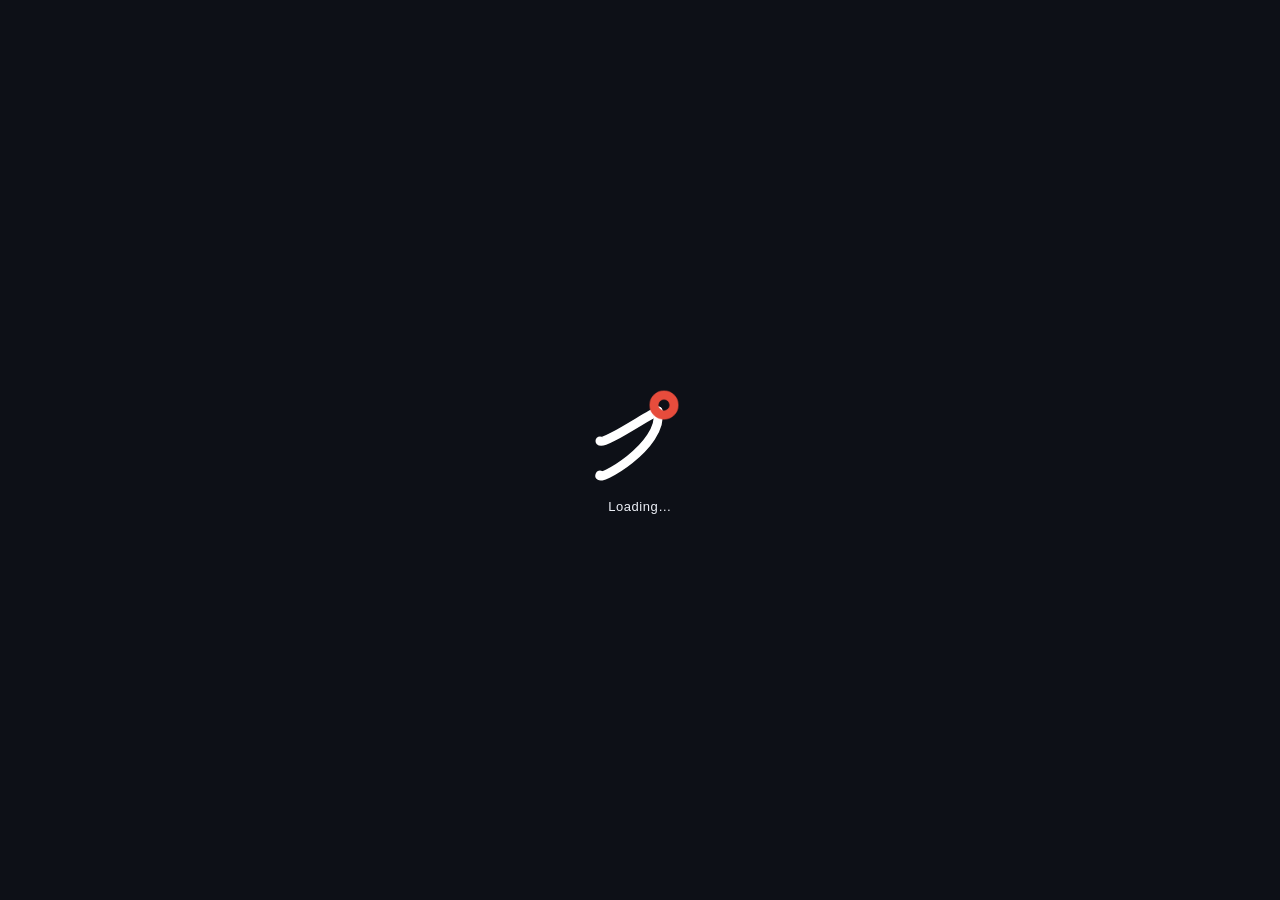
==== commit eef35187: "feat: update dashboard header markup" ====
--- a/newtab.html
+++ b/newtab.html
@@ -14,7 +14,7 @@
   if(t!=='oneui')document.body.className='theme-'+t;
 })();
 </script>
-<div id="glow-bg" aria-hidden="true"><div class="blob blob-a"></div><div class="blob blob-b"></div><div class="blob blob-c"></div></div>
+<div id="glow-bg" aria-hidden="true"></div>
 
 <div id="loader">
   <svg viewBox="0 0 48 48" fill="none">
@@ -35,6 +35,10 @@
     </svg>
     <h1>Rudolph</h1>
   </div>
+  <div class="hdr-meta">
+    <span><span class="live-dot"></span>&nbsp; Live</span>
+    <span id="clock"></span>
+  </div>
 
   <div class="hdr-ticker">
     <div class="ticker-combo" id="ticker-combo">
@@ -42,6 +46,7 @@
       <div class="ticker-panel" id="ticker-panel">
         <input type="text" class="ticker-search" id="ticker-search" placeholder="Search stocks&hellip;" autocomplete="off">
         <div class="ticker-list" id="ticker-list"></div>
+        <div class="ticker-panel-footer">Stock data from Yahoo Finance &bull; Auto-refreshes every 1s</div>
       </div>
     </div>
   </div>
@@ -51,20 +56,23 @@
     <span class="stock-change" id="stock-change"><span class="skel skel-change"></span></span>
   </div>
 
-  <div class="hdr-theme">
-    <select id="theme-select" class="theme-dropdown">
-      <option value="oneui">Samsung OneUI</option>
-      <option value="glass">Apple Liquid Glass</option>
-      <option value="webex">Cisco Webex</option>
-      <option value="fluent">Windows Fluent</option>
-      <option value="material">Google Material</option>
-      <option value="carbon">IBM Carbon</option>
-    </select>
+  <div class="hdr-controls">
     <button id="reset-layout-btn" class="reset-layout-btn" type="button" title="Reset grid layout">&#x21BB;</button>
-  </div>
-  <div class="hdr-meta">
-    <span><span class="live-dot"></span>&nbsp; Live</span>
-    <span id="clock"></span>
+    <div class="widget-menu-wrap" id="widget-menu-wrap">
+      <button id="add-widget-btn" class="icon-btn" type="button" title="Add widget" aria-label="Add widget">+</button>
+      <div class="widget-menu" id="widget-menu"></div>
+    </div>
+    <div class="theme-menu-wrap" id="theme-menu-wrap">
+      <button id="theme-menu-btn" class="icon-btn" type="button" title="Theme" aria-label="Theme">&#9881;</button>
+      <div class="theme-menu" id="theme-menu" role="menu">
+        <button type="button" data-theme="oneui" role="menuitemradio">Samsung OneUI</button>
+        <button type="button" data-theme="glass" role="menuitemradio">Apple Liquid Glass</button>
+        <button type="button" data-theme="webex" role="menuitemradio">Cisco Webex</button>
+        <button type="button" data-theme="fluent" role="menuitemradio">Windows Fluent</button>
+        <button type="button" data-theme="material" role="menuitemradio">Google Material</button>
+        <button type="button" data-theme="carbon" role="menuitemradio">IBM Carbon</button>
+      </div>
+    </div>
   </div>
 </header>
 
@@ -75,7 +83,8 @@
     <div class="grid-stack-item-content card" id="hourly-card">
       <div class="card-header">
         <h2>Hour &mdash; Per Minute</h2>
-        <div class="card-stats" id="hourly-stats"><span class="skel skel-pill"></span><span class="skel skel-pill"></span><span class="skel skel-pill"></span><span class="skel skel-pill"></span><span class="skel skel-pill"></span><span class="skel skel-pill"></span><span class="skel skel-pill"></span></div>
+        <div class="card-stats" id="hourly-stats"><span class="skel skel-pill"></span><span class="skel skel-pill"></span></div>
+        <button class="widget-close-btn" type="button" data-widget-id="hourly" title="Close widget" aria-label="Close Hour widget">&times;</button>
       </div>
       <div class="chart-wrap"><div class="skel skel-chart" id="hourly-loader"></div><canvas id="hourlyChart"></canvas></div>
     </div>
@@ -85,7 +94,8 @@
     <div class="grid-stack-item-content card" id="stock-card">
       <div class="card-header">
         <h2>Today &mdash; Per Minute</h2>
-        <div class="card-stats" id="today-stats"><span class="skel skel-pill"></span><span class="skel skel-pill"></span><span class="skel skel-pill"></span><span class="skel skel-pill"></span><span class="skel skel-pill"></span><span class="skel skel-pill"></span><span class="skel skel-pill"></span></div>
+        <div class="card-stats" id="today-stats"><span class="skel skel-pill"></span><span class="skel skel-pill"></span></div>
+        <button class="widget-close-btn" type="button" data-widget-id="stock" title="Close widget" aria-label="Close Today widget">&times;</button>
       </div>
       <div class="chart-wrap"><div class="skel skel-chart" id="stock-loader"></div><canvas id="stockChart"></canvas></div>
     </div>
@@ -95,7 +105,8 @@
     <div class="grid-stack-item-content card">
       <div class="card-header">
         <h2>1 Month &mdash; Per Day</h2>
-        <div class="card-stats" id="month-stats"><span class="skel skel-pill"></span><span class="skel skel-pill"></span><span class="skel skel-pill"></span><span class="skel skel-pill"></span><span class="skel skel-pill"></span><span class="skel skel-pill"></span><span class="skel skel-pill"></span></div>
+        <div class="card-stats" id="month-stats"><span class="skel skel-pill"></span><span class="skel skel-pill"></span></div>
+        <button class="widget-close-btn" type="button" data-widget-id="month" title="Close widget" aria-label="Close 1 Month widget">&times;</button>
       </div>
       <div class="chart-wrap"><div class="skel skel-chart" id="month-loader"></div><canvas id="monthChart"></canvas></div>
     </div>
@@ -105,7 +116,8 @@
     <div class="grid-stack-item-content card">
       <div class="card-header">
         <h2>1 Year &mdash; Per Day</h2>
-        <div class="card-stats" id="year-stats"><span class="skel skel-pill"></span><span class="skel skel-pill"></span><span class="skel skel-pill"></span><span class="skel skel-pill"></span><span class="skel skel-pill"></span><span class="skel skel-pill"></span><span class="skel skel-pill"></span></div>
+        <div class="card-stats" id="year-stats"><span class="skel skel-pill"></span><span class="skel skel-pill"></span></div>
+        <button class="widget-close-btn" type="button" data-widget-id="year" title="Close widget" aria-label="Close 1 Year widget">&times;</button>
       </div>
       <div class="chart-wrap"><div class="skel skel-chart" id="year-loader"></div><canvas id="yearChart"></canvas></div>
     </div>
@@ -115,7 +127,8 @@
     <div class="grid-stack-item-content card">
       <div class="card-header">
         <h2>All-Time &mdash; Per Month</h2>
-        <div class="card-stats" id="alltime-stats"><span class="skel skel-pill"></span><span class="skel skel-pill"></span><span class="skel skel-pill"></span><span class="skel skel-pill"></span><span class="skel skel-pill"></span><span class="skel skel-pill"></span></div>
+        <div class="card-stats" id="alltime-stats"><span class="skel skel-pill"></span><span class="skel skel-pill"></span></div>
+        <button class="widget-close-btn" type="button" data-widget-id="alltime" title="Close widget" aria-label="Close All-Time widget">&times;</button>
       </div>
       <div class="chart-wrap"><div class="skel skel-chart" id="alltime-loader"></div><canvas id="alltimeChart"></canvas></div>
     </div>
@@ -123,10 +136,6 @@
 
 </main>
 
-<footer>
-  Stock: Yahoo Finance &bull; Auto-refreshes every 1s
-</footer>
-
 <script src="js/chart.umd.min.js"></script>
 <script src="js/gridstack.min.js"></script>
 <script src="js/app.js"></script>
--- a/css/styles.css
+++ b/css/styles.css
@@ -11,8 +11,8 @@
    DESIGN TOKEN REFERENCE
    ─────────────────────────────────────────────
    Palette        --bg  --bg-grad  --surface  --surface-hi  --border
-                  --text  --muted  --accent  --accent-glow
-                  --green  --green-glow  --red
+                  --text  --accent  --accent-glow
+                  --green  --green-glow  --red  --after-hours
    Corners        --radius-xs  --radius-sm  --radius-md  --radius-lg
                   --radius-pill  --radius-btn
    Depth          --shadow  --card-blur  --hdr-blur  --pill-blur
@@ -27,19 +27,17 @@
 body, body.theme-oneui {
   --bg:            #0d1017;
   --bg-grad:       #0d1017;
-  --glow-a:        rgba(20,80,210,.45);
-  --glow-b:        rgba(100,40,180,.35);
-  --glow-c:        rgba(30,60,160,.30);
+  --glow-base:     #2a4070;
   --surface:       #171c28;
   --surface-hi:    #1e2538;
   --border:        rgba(255,255,255,.06);
   --text:          #edf0f7;
-  --muted:         #8a96aa;
   --accent:        #5b9bf4;
   --accent-glow:   rgba(91,155,244,.35);
   --green:         #3ddc84;
   --green-glow:    rgba(61,220,132,.5);
   --red:           #f4605a;
+  --after-hours:   #f5b642;
   --radius-xs:     10px;
   --radius-sm:     14px;
   --radius-md:     20px;
@@ -80,19 +78,17 @@
 body.theme-glass {
   --bg:            #000000;
   --bg-grad:       #000000;
-  --glow-a:        rgba(90,50,160,.40);
-  --glow-b:        rgba(20,80,140,.35);
-  --glow-c:        rgba(60,30,120,.30);
+  --glow-base:     #2a2250;
   --surface:       rgba(255,255,255,.04);
   --surface-hi:    rgba(255,255,255,.07);
   --border:        rgba(255,255,255,.10);
   --text:          #f5f5f7;
-  --muted:         #98989d;
   --accent:        #0a84ff;
   --accent-glow:   rgba(10,132,255,.4);
   --green:         #30d158;
   --green-glow:    rgba(48,209,88,.5);
   --red:           #ff453a;
+  --after-hours:   #ffd60a;
   --radius-xs:     14px;
   --radius-sm:     18px;
   --radius-md:     22px;
@@ -100,14 +96,14 @@
   --radius-pill:   100px;
   --radius-btn:    10px;
   --shadow:        0 4px 24px rgba(0,0,0,.5), 0 1px 0 rgba(255,255,255,.05) inset;
-  --card-bg:       linear-gradient(175deg, rgba(255,255,255,.04) 0%, rgba(255,255,255,.018) 100%);
+  --card-bg:       linear-gradient(175deg, rgba(255,255,255,.10) 0%, rgba(255,255,255,.06) 100%);
   --card-border:   1px solid rgba(255,255,255,.12);
-  --card-blur:     blur(48px) saturate(1.7);
-  --hdr-bg:        linear-gradient(180deg, rgba(255,255,255,.05) 0%, rgba(255,255,255,.01) 100%);
-  --hdr-blur:      blur(48px) saturate(1.5);
-  --ftr-bg:        linear-gradient(0deg, rgba(255,255,255,.02) 0%, transparent 100%);
-  --pill-bg:       rgba(255,255,255,.06);
-  --pill-blur:     blur(16px);
+  --card-blur:     none;
+  --hdr-bg:        rgba(255,255,255,.08);
+  --hdr-blur:      none;
+  --ftr-bg:        rgba(255,255,255,.06);
+  --pill-bg:       rgba(255,255,255,.08);
+  --pill-blur:     none;
   --skel-mid:      rgba(255,255,255,.07);
   --grid-line:     rgba(255,255,255,.04);
   --pad-card:      12px 18px;
@@ -129,19 +125,17 @@
 body.theme-webex {
   --bg:            #121212;
   --bg-grad:       #121212;
-  --glow-a:        rgba(7,193,228,.35);
-  --glow-b:        rgba(4,80,110,.30);
-  --glow-c:        rgba(10,160,200,.25);
+  --glow-base:     #1e5068;
   --surface:       #1c1c1c;
   --surface-hi:    #222222;
   --border:        rgba(255,255,255,.08);
   --text:          #f0f0f0;
-  --muted:         #949494;
   --accent:        #07c1e4;
   --accent-glow:   rgba(7,193,228,.35);
   --green:         #1db954;
   --green-glow:    rgba(29,185,84,.5);
   --red:           #fc5c65;
+  --after-hours:   #ffb84d;
   --radius-xs:     8px;
   --radius-sm:     10px;
   --radius-md:     12px;
@@ -184,19 +178,17 @@
 body.theme-fluent {
   --bg:            #1f1f1f;
   --bg-grad:       #1f1f1f;
-  --glow-a:        rgba(0,120,212,.35);
-  --glow-b:        rgba(20,60,130,.30);
-  --glow-c:        rgba(40,90,160,.25);
+  --glow-base:     #2c4470;
   --surface:       #292929;
   --surface-hi:    #333333;
   --border:        rgba(255,255,255,.0837);
   --text:          #ffffff;
-  --muted:         #adadad;
   --accent:        #60cdff;
   --accent-glow:   rgba(96,205,255,.35);
   --green:         #6ccb5f;
   --green-glow:    rgba(108,203,95,.5);
   --red:           #ff99a4;
+  --after-hours:   #f7c843;
   --radius-xs:     2px;
   --radius-sm:     4px;
   --radius-md:     8px;
@@ -206,7 +198,7 @@
   --shadow:        0 2px 4px rgba(0,0,0,.28), 0 0 2px rgba(0,0,0,.24);
   --card-bg:       rgba(41,41,41,.7);
   --card-border:   1px solid rgba(255,255,255,.0837);
-  --card-blur:     blur(20px) saturate(1.25);
+  --card-blur:     blur(20px);
   --hdr-bg:        rgba(31,31,31,.85);
   --hdr-blur:      blur(20px);
   --ftr-bg:        rgba(31,31,31,.6);
@@ -241,19 +233,17 @@
 body.theme-material {
   --bg:            #141218;
   --bg-grad:       #141218;
-  --glow-a:        rgba(50,40,180,.35);
-  --glow-b:        rgba(180,30,30,.25);
-  --glow-c:        rgba(30,120,40,.25);
+  --glow-base:     #322a54;
   --surface:       #211f26;
   --surface-hi:    #2b2930;
   --border:        #49454f;
   --text:          #e6e0e9;
-  --muted:         #cac4d0;
   --accent:        #d0bcff;
   --accent-glow:   rgba(208,188,255,.3);
   --green:         #7dd077;
   --green-glow:    rgba(125,208,119,.45);
   --red:           #f2b8b5;
+  --after-hours:   #f4c542;
   --radius-xs:     4px;
   --radius-sm:     8px;
   --radius-md:     12px;
@@ -298,19 +288,17 @@
 body.theme-carbon {
   --bg:            #161616;
   --bg-grad:       #161616;
-  --glow-a:        rgba(15,98,254,.35);
-  --glow-b:        rgba(20,60,140,.30);
-  --glow-c:        rgba(10,40,100,.25);
+  --glow-base:     #283e64;
   --surface:       #262626;
   --surface-hi:    #393939;
   --border:        #393939;
   --text:          #f4f4f4;
-  --muted:         #c6c6c6;
-  --accent:        #0f62fe;
-  --accent-glow:   rgba(15,98,254,.35);
+  --accent:        #4589ff;
+  --accent-glow:   rgba(69,137,255,.35);
   --green:         #42be65;
   --green-glow:    rgba(66,190,101,.45);
   --red:           #fa4d56;
+  --after-hours:   #f1c21b;
   --radius-xs:     0px;
   --radius-sm:     0px;
   --radius-md:     0px;
@@ -326,7 +314,7 @@
   --ftr-bg:        rgba(22,22,22,.7);
   --pill-bg:       #393939;
   --pill-blur:     none;
-  --skel-mid:      #353535;
+  --skel-mid:      rgba(69,137,255,.08);
   --grid-line:     #393939;
   --pad-card:      16px;
   --pad-hdr:       0 16px;
@@ -344,62 +332,15 @@
 }
 
 /* ═══════════════════════════════════════════════
-   ANIMATED GLOW BACKGROUND
-   Three blurred blobs in a fixed container that
-   drift, scale, and fade with brand colors.
+   GLOW BACKGROUND
+   Static brand-colored backdrop behind all content.
    ═══════════════════════════════════════════════ */
-@keyframes blob-a {
-  0%, 100% { transform: translate(0, 0)       scale(1);   opacity: .7; }
-  33%      { transform: translate(25%, -15%)   scale(1.15); opacity: 1; }
-  66%      { transform: translate(-15%, 20%)   scale(.9);  opacity: .8; }
-}
-@keyframes blob-b {
-  0%, 100% { transform: translate(0, 0)       scale(1);   opacity: .6; }
-  33%      { transform: translate(-25%, 10%)   scale(1.1); opacity: .9; }
-  66%      { transform: translate(20%, -20%)   scale(1.05); opacity: .7; }
-}
-@keyframes blob-c {
-  0%, 100% { transform: translate(0, 0)       scale(1.05); opacity: .5; }
-  33%      { transform: translate(15%, 20%)    scale(.85); opacity: .85; }
-  66%      { transform: translate(-20%, -10%)  scale(1.15); opacity: .6; }
-}
-
 #glow-bg {
   position: fixed;
   inset: 0;
   z-index: 0;
-  overflow: hidden;
   pointer-events: none;
-}
-
-#glow-bg .blob {
-  position: absolute;
-  border-radius: 50%;
-  filter: blur(60px);
-  will-change: transform, opacity;
-}
-
-#glow-bg .blob-a {
-  width: 60vmax; height: 60vmax;
-  top: -15%; left: -5%;
-  background: var(--glow-a);
-  animation: blob-a 12s ease-in-out infinite;
-}
-#glow-bg .blob-b {
-  width: 55vmax; height: 55vmax;
-  bottom: -20%; right: -10%;
-  background: var(--glow-b);
-  animation: blob-b 16s ease-in-out infinite;
-}
-#glow-bg .blob-c {
-  width: 50vmax; height: 50vmax;
-  top: 35%; left: 25%;
-  background: var(--glow-c);
-  animation: blob-c 20s ease-in-out infinite;
-}
-
-@media (prefers-reduced-motion: reduce) {
-  #glow-bg .blob { animation: none; opacity: .5; }
+  background-color: var(--glow-base);
 }
 
 /* ═══════════════════════════════════════════════
@@ -441,7 +382,6 @@
   display: flex;
   align-items: center;
   gap: 10px;
-  margin-right: auto;
 }
 
 .brand svg { width: 32px; height: 32px; }
@@ -466,53 +406,114 @@
   letter-spacing: var(--title-tracking);
 }
 
-/* ── Dropdowns (ticker + theme) ──────────────── */
-.hdr-ticker, .hdr-theme {
+/* ── Header controls ─────────────────────────── */
+.hdr-ticker, .hdr-controls {
   display: flex;
   align-items: center;
   padding-left: 16px;
   border-left: 1px solid var(--border);
 }
 
-.theme-dropdown {
-  appearance: none;
-  background-color: var(--surface);
-  color: var(--muted);
+.hdr-ticker {
+  margin-left: auto;
+}
+
+.hdr-controls {
+  gap: 6px;
+}
+
+.reset-layout-btn,
+.icon-btn {
+  width: 32px;
+  height: 32px;
+  display: inline-flex;
+  align-items: center;
+  justify-content: center;
+  background: var(--surface);
+  color: var(--text);
   border: 1px solid var(--border);
   border-radius: var(--radius-xs);
-  padding: 6px 28px 6px 12px;
-  font-size: 13px;
-  font-weight: 600;
+  font-size: 14px;
+  font-weight: 700;
   font-family: inherit;
   cursor: pointer;
+  line-height: 1;
   box-shadow: var(--shadow);
-  background-image: url("data:image/svg+xml,%3Csvg xmlns='http://www.w3.org/2000/svg' width='10' height='6'%3E%3Cpath d='M0 0l5 6 5-6z' fill='%23888'/%3E%3C/svg%3E");
-  background-repeat: no-repeat;
-  background-position: right 10px center;
-  transition: border-color .2s;
-}
-
-.theme-dropdown:focus {
-  outline: none;
-  border-color: var(--accent);
-}
-
-.reset-layout-btn {
-  background: var(--surface);
-  color: var(--muted);
-  border: 1px solid var(--border);
-  border-radius: var(--radius-xs);
-  padding: 4px 8px;
-  font-size: 14px;
-  cursor: pointer;
-  line-height: 1;
-  margin-left: 6px;
-  box-shadow: var(--shadow);
-  transition: color .2s, border-color .2s;
-}
-.reset-layout-btn:hover {
+  transition: color .2s, border-color .2s, background .2s;
+}
+
+.reset-layout-btn:hover,
+.icon-btn:hover,
+.reset-layout-btn:focus-visible,
+.icon-btn:focus-visible {
   color: var(--accent);
   border-color: var(--accent);
+  outline: none;
+}
+
+.theme-menu-wrap,
+.widget-menu-wrap {
+  position: relative;
+  display: flex;
+  align-items: center;
+}
+
+.theme-menu,
+.widget-menu {
+  display: none;
+  position: absolute;
+  top: calc(100% + 8px);
+  right: 0;
+  min-width: 210px;
+  background: var(--surface-hi);
+  border: 1px solid var(--border);
+  border-radius: var(--radius-sm);
+  box-shadow: 0 8px 32px rgba(0,0,0,.5);
+  z-index: 9999;
+  backdrop-filter: blur(24px);
+  -webkit-backdrop-filter: blur(24px);
+  overflow: hidden;
+}
+
+.theme-menu.open,
+.widget-menu.open {
+  display: block;
+}
+
+.theme-menu button,
+.widget-menu button {
+  appearance: none;
+  width: 100%;
+  border: none;
+  background: transparent;
+  color: var(--text);
+  display: flex;
+  align-items: center;
+  justify-content: space-between;
+  padding: 9px 12px;
+  font-size: 13px;
+  font-family: inherit;
+  text-align: left;
+  cursor: pointer;
+}
+
+.theme-menu button:hover,
+.widget-menu button:hover,
+.theme-menu button.active {
+  background: color-mix(in srgb, var(--accent) 12%, transparent);
+  color: var(--accent);
+}
+
+.theme-menu button.active::after {
+  content: '\2713';
+  font-size: 12px;
+}
+
+.widget-menu-empty {
+  padding: 12px;
+  color: var(--text);
+  font-size: 12px;
+  opacity: .7;
 }
 
 /* ── Ticker combo (searchable) ───────────────── */
@@ -540,6 +541,45 @@
   border-color: var(--accent);
 }
 
+/* ── Chart tooltip (external DOM, fixed to viewport) ── */
+.chart-tooltip {
+  position: fixed;
+  pointer-events: none;
+  z-index: 9998;
+  background: var(--surface-hi);
+  border: 1px solid var(--border);
+  border-radius: var(--radius-sm);
+  box-shadow: 0 8px 32px rgba(0,0,0,.5);
+  backdrop-filter: blur(24px);
+  -webkit-backdrop-filter: blur(24px);
+  padding: 10px 14px;
+  color: var(--text);
+  font-family: var(--font);
+  font-size: 12px;
+  opacity: 0;
+  transition: opacity .15s ease;
+  max-width: 260px;
+}
+.chart-tooltip.visible { opacity: 1; }
+.chart-tooltip .tt-title {
+  font-weight: 600;
+  margin-bottom: 4px;
+}
+.chart-tooltip .tt-body {
+  font-family: var(--font-mono);
+}
+.chart-tooltip .tt-row {
+  display: flex;
+  align-items: center;
+  gap: 6px;
+}
+.chart-tooltip .tt-swatch {
+  width: 8px;
+  height: 8px;
+  border-radius: 50%;
+  flex-shrink: 0;
+}
+
 .ticker-panel {
   display: none;
   position: fixed;
@@ -549,8 +589,8 @@
   border-radius: var(--radius-sm);
   box-shadow: 0 8px 32px rgba(0,0,0,.5);
   z-index: 9999;
-  backdrop-filter: blur(24px) saturate(1.3);
-  -webkit-backdrop-filter: blur(24px) saturate(1.3);
+  backdrop-filter: blur(24px);
+  -webkit-backdrop-filter: blur(24px);
   overflow: hidden;
 }
 
@@ -568,11 +608,20 @@
   outline: none;
 }
 
-.ticker-search::placeholder { color: var(--muted); }
+.ticker-search::placeholder { color: var(--text); opacity: .6; }
 
 .ticker-list {
   max-height: 260px;
   overflow-y: auto;
+}
+
+.ticker-panel-footer {
+  border-top: 1px solid var(--border);
+  padding: 9px 12px;
+  color: var(--text);
+  font-size: 11px;
+  line-height: 1.35;
+  opacity: .65;
 }
 
 .ticker-divider {
@@ -582,11 +631,11 @@
 }
 
 .ticker-section-label {
-  font-size: 10px;
+  font-size: 12px;
   font-weight: 600;
   text-transform: uppercase;
   letter-spacing: 0.5px;
-  color: var(--muted);
+  color: var(--text);
   padding: 8px 12px 4px;
 }
 
@@ -615,24 +664,23 @@
 
 .ticker-item-name {
   flex: 1;
-  font-size: 11px;
-  color: var(--muted);
+  font-size: 12px;
+  color: var(--text);
   overflow: hidden;
   text-overflow: ellipsis;
   white-space: nowrap;
 }
 
 .ticker-item-exch {
-  font-size: 10px;
-  color: var(--muted);
-  opacity: .6;
+  font-size: 12px;
+  color: var(--text);
 }
 
 .ticker-item-action {
   appearance: none;
   background: none;
   border: none;
-  color: var(--muted);
+  color: var(--text);
   font-size: 16px;
   cursor: pointer;
   padding: 0 2px;
@@ -657,7 +705,7 @@
 .ticker-empty {
   padding: 16px 12px;
   text-align: center;
-  color: var(--muted);
+  color: var(--text);
   font-size: 12px;
 }
 
@@ -671,11 +719,22 @@
 }
 
 .hdr-price .stock-price {
+  display: inline-flex;
+  align-items: baseline;
+  gap: 8px;
   font-size: 18px;
   font-weight: 800;
   letter-spacing: -0.5px;
 }
 
+.hdr-price .extended-price {
+  color: var(--after-hours);
+  font-size: 12px;
+  font-weight: 700;
+  letter-spacing: 0;
+  white-space: nowrap;
+}
+
 .hdr-price .stock-change {
   font-size: 12px;
   font-weight: 600;
@@ -687,7 +746,7 @@
   align-items: center;
   gap: 12px;
   font-size: 12px;
-  color: var(--muted);
+  color: var(--text);
   border-left: 1px solid var(--border);
   padding-left: 14px;
 }
@@ -740,6 +799,10 @@
   background: color-mix(in srgb, var(--accent, #5b9bf4) 8%, transparent) !important;
 }
 
+.grid-stack-item.widget-hidden {
+  display: none !important;
+}
+
 /* ── Resize handles: generous hit areas ────────── */
 .grid-stack-item > .ui-resizable-handle {
   z-index: 10;
@@ -786,8 +849,36 @@
   color: var(--text);
 }
 
+.widget-close-btn {
+  appearance: none;
+  width: 24px;
+  height: 24px;
+  display: inline-flex;
+  align-items: center;
+  justify-content: center;
+  flex-shrink: 0;
+  border: 1px solid transparent;
+  border-radius: var(--radius-xs);
+  background: transparent;
+  color: var(--text);
+  font-size: 16px;
+  line-height: 1;
+  cursor: pointer;
+  opacity: .62;
+  transition: opacity .15s, color .15s, background .15s, border-color .15s;
+}
+
+.widget-close-btn:hover,
+.widget-close-btn:focus-visible {
+  opacity: 1;
+  color: var(--red);
+  background: color-mix(in srgb, var(--red) 12%, transparent);
+  border-color: color-mix(in srgb, var(--red) 25%, transparent);
+  outline: none;
+}
+
 .badge {
-  font-size: 11px;
+  font-size: 12px;
   padding: 3px 10px;
   border-radius: var(--radius-pill);
   font-weight: 700;
@@ -799,7 +890,7 @@
 
 .card-subtitle {
   font-size: 12px;
-  color: var(--muted);
+  color: var(--text);
   margin-bottom: 8px;
   line-height: 1.4;
   flex-shrink: 0;
@@ -818,19 +909,18 @@
   display: inline-flex;
   align-items: center;
   gap: 4px;
-  font-size: 11px;
+  font-size: 12px;
   font-weight: 600;
   padding: 3px 9px;
   border-radius: var(--radius-pill);
   background: var(--pill-bg);
-  color: var(--muted);
+  color: var(--text);
   white-space: nowrap;
   backdrop-filter: var(--pill-blur);
 }
 
 .stat-pill .stat-label {
   font-weight: 500;
-  opacity: .75;
 }
 
 .stat-pill.stat-up {
@@ -908,20 +998,6 @@
   z-index: 2;
 }
 
-/* ── Footer ──────────────────────────────────── */
-footer {
-  position: relative;
-  z-index: 2;
-  flex-shrink: 0;
-  text-align: center;
-  font-size: 11px;
-  color: var(--muted);
-  padding: 8px 24px;
-  border-top: 1px solid var(--border);
-  background: var(--ftr-bg);
-  backdrop-filter: var(--ftr-blur);
-}
-
 /* ═══════════════════════════════════════════════
    THEME-SPECIFIC OVERRIDES
    (for effects that can't be expressed as tokens)
@@ -931,30 +1007,23 @@
 /* Iridescent pseudo-border simulates glass edge refraction.
    Cards get specular highlight via inset shadow.
    Per HIG: concentric rounding, scroll edge legibility. */
-body.theme-glass .card::before {
-  content: '';
-  position: absolute;
-  inset: 0;
-  border-radius: inherit;
-  padding: 1px;
-  background: linear-gradient(135deg,
-    rgba(255,255,255,.14) 0%,
-    rgba(140,140,255,.06) 25%,
-    rgba(255,200,255,.06) 55%,
-    rgba(255,255,255,.10) 100%);
-  -webkit-mask: linear-gradient(#fff 0 0) content-box, linear-gradient(#fff 0 0);
-  mask: linear-gradient(#fff 0 0) content-box, linear-gradient(#fff 0 0);
-  -webkit-mask-composite: xor;
-  mask-composite: exclude;
-  pointer-events: none;
+body.theme-glass .card {
+  border: 1px solid rgba(255,255,255,.12);
+  border-top-color: rgba(255,255,255,.18);
+  box-shadow: 0 4px 24px rgba(0,0,0,.5), inset 0 .5px 0 rgba(255,255,255,.08);
 }
 
 body.theme-glass .card:hover {
   box-shadow: 0 6px 28px rgba(0,0,0,.55), 0 1px 0 rgba(255,255,255,.06) inset;
 }
 
-body.theme-glass .stat-pill {
-  backdrop-filter: blur(16px);
+body.theme-glass .chart-tooltip {
+  background: rgba(255,255,255,.12);
+  backdrop-filter: none;
+  -webkit-backdrop-filter: none;
+  border: 1px solid rgba(255,255,255,.18);
+  box-shadow: 0 8px 32px rgba(0,0,0,.4),
+              inset 0 .5px 0 rgba(255,255,255,.15);
 }
 
 /* ── Windows Fluent 2 ──────────────────────────── */
@@ -981,7 +1050,8 @@
 }
 
 body.theme-fluent .ticker-btn,
-body.theme-fluent .theme-dropdown {
+body.theme-fluent .reset-layout-btn,
+body.theme-fluent .icon-btn {
   border-radius: 4px;
 }
 
@@ -1010,21 +1080,20 @@
 }
 
 body.theme-material .ticker-btn,
-body.theme-material .theme-dropdown {
+body.theme-material .reset-layout-btn,
+body.theme-material .icon-btn {
   border-radius: 20px;
   border-color: var(--border);
 }
 
-body.theme-material .ticker-panel {
+body.theme-material .ticker-panel,
+body.theme-material .theme-menu,
+body.theme-material .widget-menu {
   border-radius: 12px;
 }
 
-body.theme-material footer {
-  border-top: none;
-}
-
 /* ── IBM Carbon ────────────────────────────────── */
-/* Structured grid: 2px header/footer borders, 1px card borders.
+/* Structured grid: 2px header borders, 1px card borders.
    UI Shell header: 48px fixed height, $background (#161616).
    Headings use $heading-compact-01: 14px→12px uppercase, SemiBold, 0.32px ls.
    Stat pills keep pill radius for tag-like appearance.
@@ -1035,7 +1104,7 @@
 }
 
 body.theme-carbon .hdr-ticker,
-body.theme-carbon .hdr-theme,
+body.theme-carbon .hdr-controls,
 body.theme-carbon .hdr-price,
 body.theme-carbon .hdr-meta {
   padding-left: 16px;
@@ -1066,7 +1135,7 @@
 }
 
 body.theme-carbon .stat-pill.stat-prior {
-  background: rgba(15,98,254,.16);
+  background: rgba(69,137,255,.16);
 }
 
 body.theme-carbon .card-header h2 {
@@ -1076,16 +1145,15 @@
 }
 
 body.theme-carbon .ticker-btn,
-body.theme-carbon .theme-dropdown {
+body.theme-carbon .reset-layout-btn,
+body.theme-carbon .icon-btn {
   border-radius: 0;
 }
 
-body.theme-carbon .ticker-panel {
+body.theme-carbon .ticker-panel,
+body.theme-carbon .theme-menu,
+body.theme-carbon .widget-menu {
   border-radius: 0;
-}
-
-body.theme-carbon footer {
-  border-top: 2px solid var(--border);
 }
 
 /* ═══════════════════════════════════════════════
@@ -1146,13 +1214,35 @@
   margin-top: 16px;
   font-family: var(--font, -apple-system, BlinkMacSystemFont, sans-serif);
   font-size: 13px;
-  color: var(--muted, #8a96aa);
+  color: var(--text, #edf0f7);
   letter-spacing: .5px;
 }
 
 /* ── Responsive ──────────────────────────────── */
 @media (max-width: 860px) {
   header { flex-wrap: wrap; gap: 10px; padding: 10px 16px; }
-  .hdr-ticker, .hdr-price, .hdr-theme { border-left: none; padding-left: 0; }
-}
-
+  .hdr-ticker, .hdr-price, .hdr-controls, .hdr-meta { border-left: none; padding-left: 0; }
+  .hdr-ticker { margin-left: 0; }
+  .card-header {
+    align-items: flex-start;
+    flex-wrap: wrap;
+    gap: 6px;
+  }
+  .card-header h2 {
+    max-width: calc(100% - 30px);
+  }
+  .card-stats {
+    order: 3;
+    flex-basis: 100%;
+    width: 100%;
+    margin-left: 0;
+    flex-wrap: wrap;
+  }
+  .stat-pill {
+    font-size: 11px;
+    padding: 3px 7px;
+  }
+  .widget-close-btn {
+    margin-left: auto;
+  }
+}
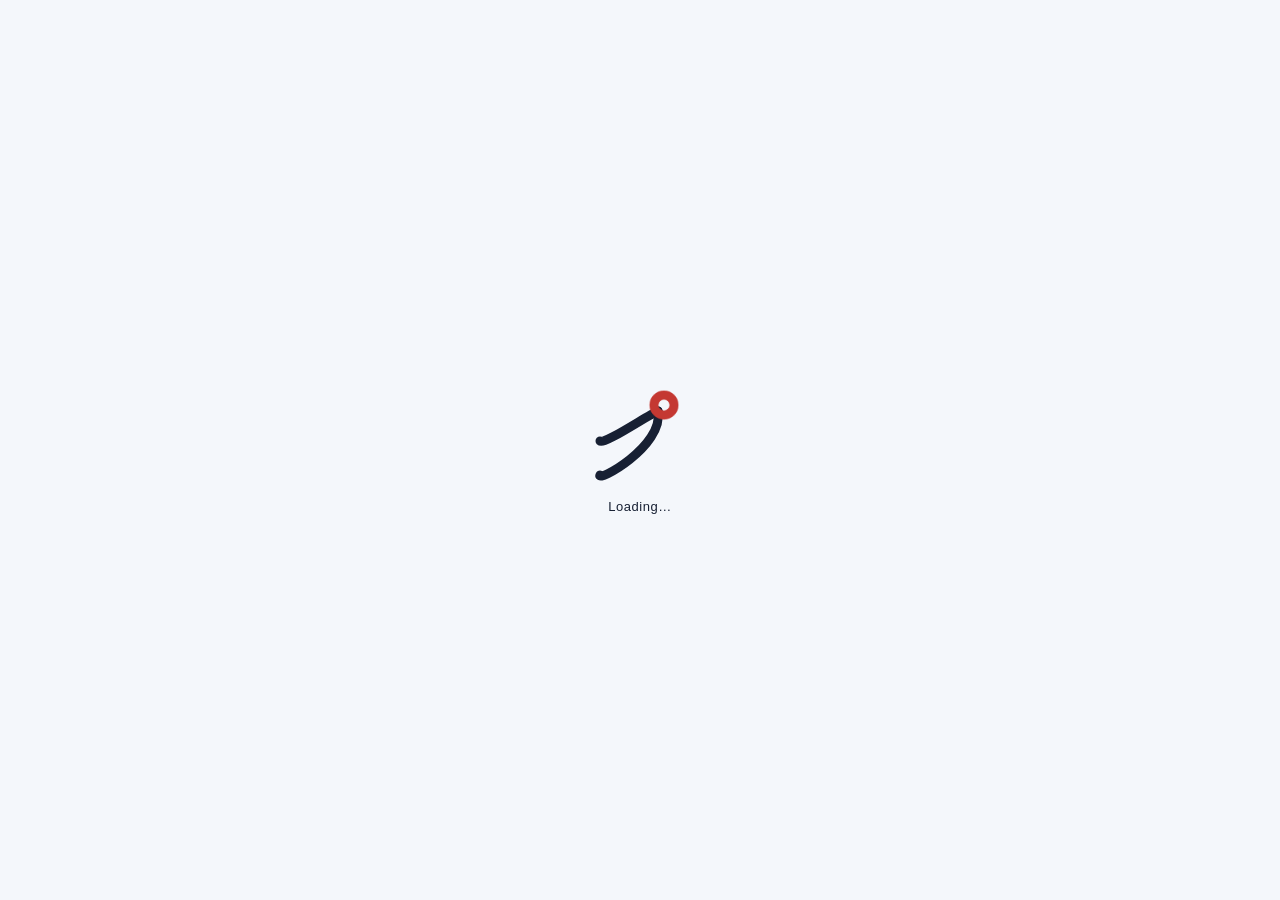
==== commit 1f8a01e2: "feat: add theme appearance modes" ====
--- a/newtab.html
+++ b/newtab.html
@@ -3,6 +3,7 @@
 <head>
   <meta charset="UTF-8" />
   <meta name="viewport" content="width=device-width, initial-scale=1.0" />
+  <meta name="color-scheme" content="light dark" />
   <title>Rudolph</title>
   <link rel="stylesheet" href="css/gridstack.min.css" />
   <link rel="stylesheet" href="css/styles.css" />
@@ -10,8 +11,19 @@
 <body>
 <script>
 (function(){
-  var t=localStorage.getItem('rudolph-theme')||'oneui';
-  if(t!=='oneui')document.body.className='theme-'+t;
+  var families=['oneui','glass','webex','fluent','material','carbon'];
+  var rawTheme=localStorage.getItem('rudolph-theme');
+  var rawAppearance=localStorage.getItem('rudolph-appearance');
+  var family=families.indexOf(rawTheme)!==-1?rawTheme:'oneui';
+  var pref=rawAppearance||(rawTheme==='light'||rawTheme==='dark'?rawTheme:(rawTheme==='system'?'auto':'auto'));
+  if(pref==='system')pref='auto';
+  if(pref!=='auto'&&pref!=='light'&&pref!=='dark')pref='auto';
+  var mode=pref;
+  if(pref==='auto'){
+    try{mode=window.matchMedia&&window.matchMedia('(prefers-color-scheme: light)').matches?'light':'dark';}
+    catch(e){mode='dark';}
+  }
+  document.body.className='theme-'+family+' mode-'+mode;
 })();
 </script>
 <div id="glow-bg" aria-hidden="true"></div>
@@ -71,6 +83,14 @@
         <button type="button" data-theme="fluent" role="menuitemradio">Windows Fluent</button>
         <button type="button" data-theme="material" role="menuitemradio">Google Material</button>
         <button type="button" data-theme="carbon" role="menuitemradio">IBM Carbon</button>
+        <div class="theme-menu-footer" role="group" aria-label="Appearance">
+          <div class="theme-menu-footer-label">Appearance</div>
+          <div class="appearance-toggle" role="radiogroup" aria-label="Appearance mode">
+            <button type="button" data-appearance="auto" role="radio">Auto</button>
+            <button type="button" data-appearance="light" role="radio">Light</button>
+            <button type="button" data-appearance="dark" role="radio">Dark</button>
+          </div>
+        </div>
       </div>
     </div>
   </div>
--- a/css/styles.css
+++ b/css/styles.css
@@ -23,8 +23,9 @@
    Components     --btn-active-text  --btn-active-shadow
    ═══════════════════════════════════════════════ */
 
-/* ── Samsung OneUI (default) ─────────────────── */
-body, body.theme-oneui {
+/* ── Samsung OneUI dark (default) ────────────── */
+body, body.theme-oneui, body.theme-oneui.mode-dark, body.theme-dark {
+  color-scheme: dark;
   --bg:            #0d1017;
   --bg-grad:       #0d1017;
   --glow-base:     #2a4070;
@@ -32,6 +33,7 @@
   --surface-hi:    #1e2538;
   --border:        rgba(255,255,255,.06);
   --text:          #edf0f7;
+  --logo-stroke:   #ffffff;
   --accent:        #5b9bf4;
   --accent-glow:   rgba(91,155,244,.35);
   --green:         #3ddc84;
@@ -53,6 +55,9 @@
   --ftr-bg:        rgba(13,16,23,.6);
   --pill-bg:       rgba(255,255,255,.05);
   --pill-blur:     blur(4px);
+  --hover-bg:      rgba(255,255,255,.04);
+  --menu-shadow:   0 8px 32px rgba(0,0,0,.5);
+  --skel-edge:     rgba(255,255,255,.04);
   --skel-mid:      rgba(91,155,244,.08);
   --grid-line:     rgba(255,255,255,.03);
   --pad-card:      10px 16px;
@@ -64,6 +69,59 @@
   --title-weight:  700;
   --title-tracking:-0.2px;
   --btn-active-text:   #0d1017;
+  --btn-active-shadow: 0 1px 6px var(--accent-glow);
+  --motion-dur:        300ms;
+  --motion-ease:       cubic-bezier(.22, .61, .36, 1);
+  --motion-stagger:    60ms;
+}
+
+/* ── Samsung OneUI light ─────────────────────── */
+body.theme-oneui.mode-light,
+body.theme-light {
+  color-scheme: light;
+  --bg:            #f4f7fb;
+  --bg-grad:       #f4f7fb;
+  --glow-base:     #dbe7f6;
+  --surface:       #ffffff;
+  --surface-hi:    #eef3f9;
+  --border:        rgba(34,49,75,.14);
+  --text:          #172033;
+  --logo-stroke:   #172033;
+  --accent:        #0b63ce;
+  --accent-glow:   rgba(11,99,206,.22);
+  --green:         #16834a;
+  --green-glow:    rgba(22,131,74,.25);
+  --red:           #c43832;
+  --after-hours:   #a35d00;
+  --radius-xs:     10px;
+  --radius-sm:     14px;
+  --radius-md:     20px;
+  --radius-lg:     26px;
+  --radius-pill:   100px;
+  --radius-btn:    8px;
+  --shadow:        0 2px 12px rgba(26,40,63,.12);
+  --card-bg:       linear-gradient(175deg, rgba(255,255,255,.92) 0%, rgba(246,249,253,.88) 100%);
+  --card-border:   1px solid var(--border);
+  --card-blur:     blur(10px);
+  --hdr-bg:        rgba(255,255,255,.82);
+  --hdr-blur:      blur(14px);
+  --ftr-bg:        rgba(255,255,255,.75);
+  --pill-bg:       rgba(11,99,206,.08);
+  --pill-blur:     blur(4px);
+  --hover-bg:      rgba(11,99,206,.08);
+  --menu-shadow:   0 12px 32px rgba(26,40,63,.18);
+  --skel-edge:     rgba(26,40,63,.06);
+  --skel-mid:      rgba(11,99,206,.12);
+  --grid-line:     rgba(34,49,75,.10);
+  --pad-card:      10px 16px;
+  --pad-hdr:       12px 24px;
+  --gap-grid:      8px;
+  --gap-hdr:       16px;
+  --font:          'One UI Sans', -apple-system, BlinkMacSystemFont, 'Segoe UI', Roboto, 'Helvetica Neue', Arial, sans-serif;
+  --font-mono:     'Roboto Mono', 'SF Mono', monospace;
+  --title-weight:  700;
+  --title-tracking: 0px;
+  --btn-active-text:   #ffffff;
   --btn-active-shadow: 0 1px 6px var(--accent-glow);
   --motion-dur:        300ms;
   --motion-ease:       cubic-bezier(.22, .61, .36, 1);
@@ -331,6 +389,154 @@
   --motion-stagger:    40ms;
 }
 
+/* ── Light appearance variants for each theme family ─ */
+body.theme-glass.mode-light {
+  color-scheme: light;
+  --bg:            #f7f8fb;
+  --bg-grad:       #f7f8fb;
+  --glow-base:     #e2e8f3;
+  --surface:       rgba(255,255,255,.66);
+  --surface-hi:    rgba(255,255,255,.82);
+  --border:        rgba(32,45,68,.14);
+  --text:          #171b26;
+  --logo-stroke:   #171b26;
+  --accent:        #007aff;
+  --accent-glow:   rgba(0,122,255,.24);
+  --green:         #248a3d;
+  --green-glow:    rgba(36,138,61,.25);
+  --red:           #d70015;
+  --after-hours:   #a15c00;
+  --shadow:        0 8px 28px rgba(30,42,64,.14), 0 1px 0 rgba(255,255,255,.9) inset;
+  --card-bg:       linear-gradient(175deg, rgba(255,255,255,.74) 0%, rgba(255,255,255,.52) 100%);
+  --card-border:   1px solid rgba(32,45,68,.12);
+  --hdr-bg:        rgba(255,255,255,.72);
+  --ftr-bg:        rgba(255,255,255,.64);
+  --pill-bg:       rgba(0,122,255,.08);
+  --hover-bg:      rgba(0,122,255,.08);
+  --menu-shadow:   0 16px 40px rgba(30,42,64,.18);
+  --skel-edge:     rgba(30,42,64,.06);
+  --skel-mid:      rgba(0,122,255,.12);
+  --grid-line:     rgba(32,45,68,.09);
+}
+
+body.theme-webex.mode-light {
+  color-scheme: light;
+  --bg:            #f5f7f8;
+  --bg-grad:       #f5f7f8;
+  --glow-base:     #d7eef4;
+  --surface:       #ffffff;
+  --surface-hi:    #eef6f8;
+  --border:        rgba(0,74,92,.14);
+  --text:          #122126;
+  --logo-stroke:   #122126;
+  --accent:        #087d8f;
+  --accent-glow:   rgba(8,125,143,.22);
+  --green:         #148a44;
+  --green-glow:    rgba(20,138,68,.24);
+  --red:           #c23b45;
+  --after-hours:   #9b6100;
+  --shadow:        0 2px 10px rgba(4,40,52,.12);
+  --card-bg:       rgba(255,255,255,.86);
+  --card-border:   1px solid rgba(0,74,92,.12);
+  --hdr-bg:        rgba(255,255,255,.78);
+  --ftr-bg:        rgba(255,255,255,.72);
+  --pill-bg:       rgba(8,125,143,.08);
+  --hover-bg:      rgba(8,125,143,.08);
+  --menu-shadow:   0 12px 32px rgba(4,40,52,.18);
+  --skel-edge:     rgba(4,40,52,.06);
+  --skel-mid:      rgba(8,125,143,.12);
+  --grid-line:     rgba(0,74,92,.08);
+}
+
+body.theme-fluent.mode-light {
+  color-scheme: light;
+  --bg:            #f3f3f3;
+  --bg-grad:       #f3f3f3;
+  --glow-base:     #d9e6f2;
+  --surface:       #ffffff;
+  --surface-hi:    #fafafa;
+  --border:        rgba(0,0,0,.12);
+  --text:          #1b1b1b;
+  --logo-stroke:   #1b1b1b;
+  --accent:        #0067c0;
+  --accent-glow:   rgba(0,103,192,.22);
+  --green:         #0f7b0f;
+  --green-glow:    rgba(15,123,15,.22);
+  --red:           #c42b1c;
+  --after-hours:   #8a5a00;
+  --shadow:        0 2px 4px rgba(0,0,0,.12), 0 0 2px rgba(0,0,0,.08);
+  --card-bg:       rgba(255,255,255,.76);
+  --card-border:   1px solid rgba(0,0,0,.12);
+  --hdr-bg:        rgba(255,255,255,.86);
+  --ftr-bg:        rgba(255,255,255,.72);
+  --pill-bg:       rgba(0,0,0,.04);
+  --hover-bg:      rgba(0,0,0,.05);
+  --menu-shadow:   0 12px 32px rgba(0,0,0,.16);
+  --skel-edge:     rgba(0,0,0,.05);
+  --skel-mid:      rgba(0,103,192,.10);
+  --grid-line:     rgba(0,0,0,.08);
+}
+
+body.theme-material.mode-light {
+  color-scheme: light;
+  --bg:            #fffbff;
+  --bg-grad:       #fffbff;
+  --glow-base:     #e9ddf4;
+  --surface:       #fef7ff;
+  --surface-hi:    #f7eff7;
+  --border:        #cac4d0;
+  --text:          #1d1b20;
+  --logo-stroke:   #1d1b20;
+  --accent:        #6750a4;
+  --accent-glow:   rgba(103,80,164,.22);
+  --green:         #386a20;
+  --green-glow:    rgba(56,106,32,.24);
+  --red:           #ba1a1a;
+  --after-hours:   #795900;
+  --shadow:        0 1px 2px rgba(0,0,0,.12), 0 1px 3px 1px rgba(0,0,0,.08);
+  --card-bg:       rgba(254,247,255,.86);
+  --card-border:   none;
+  --hdr-bg:        rgba(254,247,255,.86);
+  --ftr-bg:        rgba(254,247,255,.76);
+  --pill-bg:       rgba(103,80,164,.08);
+  --hover-bg:      rgba(103,80,164,.08);
+  --menu-shadow:   0 12px 32px rgba(29,27,32,.16);
+  --skel-edge:     rgba(29,27,32,.05);
+  --skel-mid:      rgba(103,80,164,.12);
+  --grid-line:     rgba(73,69,79,.10);
+  --btn-active-text:   #ffffff;
+}
+
+body.theme-carbon.mode-light {
+  color-scheme: light;
+  --bg:            #ffffff;
+  --bg-grad:       #ffffff;
+  --glow-base:     #e0e5ee;
+  --surface:       #f4f4f4;
+  --surface-hi:    #e8e8e8;
+  --border:        #c6c6c6;
+  --text:          #161616;
+  --logo-stroke:   #161616;
+  --accent:        #0f62fe;
+  --accent-glow:   rgba(15,98,254,.20);
+  --green:         #198038;
+  --green-glow:    rgba(25,128,56,.22);
+  --red:           #da1e28;
+  --after-hours:   #8a5a00;
+  --shadow:        none;
+  --card-bg:       rgba(244,244,244,.88);
+  --card-border:   1px solid #c6c6c6;
+  --hdr-bg:        rgba(255,255,255,.86);
+  --ftr-bg:        rgba(244,244,244,.78);
+  --pill-bg:       #e0e0e0;
+  --hover-bg:      rgba(15,98,254,.08);
+  --menu-shadow:   0 12px 32px rgba(22,22,22,.14);
+  --skel-edge:     rgba(22,22,22,.05);
+  --skel-mid:      rgba(15,98,254,.10);
+  --grid-line:     #e0e0e0;
+  --btn-active-text:   #ffffff;
+}
+
 /* ═══════════════════════════════════════════════
    GLOW BACKGROUND
    Static brand-colored backdrop behind all content.
@@ -361,6 +567,10 @@
   height: 100vh;
   font-size: 13px;
   -webkit-font-smoothing: antialiased;
+  --page-edge-gap: var(--gap-grid);
+  --grid-edge-offset: calc(var(--gap-grid) / 2);
+  gap: var(--grid-edge-offset);
+  padding: var(--page-edge-gap) var(--grid-edge-offset) var(--grid-edge-offset);
 }
 
 /* ── Header ───────────────────────────────────── */
@@ -370,9 +580,12 @@
   display: flex;
   align-items: center;
   gap: var(--gap-hdr);
+  margin-inline: var(--grid-edge-offset);
   padding: var(--pad-hdr);
   background: var(--hdr-bg);
-  border-bottom: 1px solid var(--border);
+  border: var(--card-border);
+  border-radius: var(--radius-md);
+  box-shadow: var(--shadow);
   flex-shrink: 0;
   backdrop-filter: var(--hdr-blur);
   min-height: 48px;
@@ -385,6 +598,11 @@
 }
 
 .brand svg { width: 32px; height: 32px; }
+
+.brand-icon path,
+#loader svg path {
+  stroke: var(--logo-stroke, #ffffff);
+}
 
 .brand-icon .nose-ring {
   animation: nose-pulse 4s ease-in-out infinite;
@@ -468,7 +686,7 @@
   background: var(--surface-hi);
   border: 1px solid var(--border);
   border-radius: var(--radius-sm);
-  box-shadow: 0 8px 32px rgba(0,0,0,.5);
+  box-shadow: var(--menu-shadow, 0 8px 32px rgba(0,0,0,.5));
   z-index: 9999;
   backdrop-filter: blur(24px);
   -webkit-backdrop-filter: blur(24px);
@@ -504,9 +722,49 @@
   color: var(--accent);
 }
 
-.theme-menu button.active::after {
+.theme-menu button[data-theme].active::after {
   content: '\2713';
   font-size: 12px;
+}
+
+.theme-menu-footer {
+  border-top: 1px solid var(--border);
+  padding: 10px 12px 12px;
+  background: color-mix(in srgb, var(--surface) 70%, transparent);
+}
+
+.theme-menu-footer-label {
+  color: var(--text);
+  font-size: 11px;
+  font-weight: 700;
+  letter-spacing: .4px;
+  margin-bottom: 8px;
+  opacity: .68;
+  text-transform: uppercase;
+}
+
+.appearance-toggle {
+  display: grid;
+  grid-template-columns: repeat(3, minmax(0, 1fr));
+  gap: 4px;
+}
+
+.theme-menu .appearance-toggle button {
+  justify-content: center;
+  min-width: 0;
+  padding: 7px 8px;
+  border: 1px solid var(--border);
+  border-radius: var(--radius-xs);
+  background: var(--surface);
+  font-size: 12px;
+  font-weight: 700;
+}
+
+.theme-menu .appearance-toggle button.active {
+  background: var(--accent);
+  border-color: var(--accent);
+  color: var(--btn-active-text);
+  box-shadow: var(--btn-active-shadow);
 }
 
 .widget-menu-empty {
@@ -549,7 +807,7 @@
   background: var(--surface-hi);
   border: 1px solid var(--border);
   border-radius: var(--radius-sm);
-  box-shadow: 0 8px 32px rgba(0,0,0,.5);
+  box-shadow: var(--menu-shadow, 0 8px 32px rgba(0,0,0,.5));
   backdrop-filter: blur(24px);
   -webkit-backdrop-filter: blur(24px);
   padding: 10px 14px;
@@ -587,7 +845,7 @@
   background: var(--surface-hi);
   border: 1px solid var(--border);
   border-radius: var(--radius-sm);
-  box-shadow: 0 8px 32px rgba(0,0,0,.5);
+  box-shadow: var(--menu-shadow, 0 8px 32px rgba(0,0,0,.5));
   z-index: 9999;
   backdrop-filter: blur(24px);
   -webkit-backdrop-filter: blur(24px);
@@ -648,7 +906,7 @@
   transition: background .12s;
 }
 
-.ticker-item:hover { background: rgba(255,255,255,.04); }
+.ticker-item:hover { background: var(--hover-bg, rgba(255,255,255,.04)); }
 
 .ticker-item.active {
   background: color-mix(in srgb, var(--accent) 10%, transparent);
@@ -691,7 +949,7 @@
 
 .ticker-item-action:hover {
   color: var(--text);
-  background: rgba(255,255,255,.06);
+  background: var(--hover-bg, rgba(255,255,255,.06));
 }
 
 .ticker-item-action.remove:hover { color: var(--red); }
@@ -960,9 +1218,9 @@
 
 .skel {
   background: linear-gradient(90deg,
-    rgba(255,255,255,.04) 25%,
+    var(--skel-edge, rgba(255,255,255,.04)) 25%,
     var(--skel-mid) 50%,
-    rgba(255,255,255,.04) 75%);
+    var(--skel-edge, rgba(255,255,255,.04)) 75%);
   background-size: 200% 100%;
   animation: shimmer 1.8s ease-in-out infinite;
   border-radius: var(--radius-xs);
@@ -1032,7 +1290,7 @@
    Interaction states darken for web (lighter for Windows native).
    Focus uses thicker stroke, no color change. */
 body.theme-fluent header {
-  border-bottom: 1px solid rgba(255,255,255,.0837);
+  border: 1px solid rgba(255,255,255,.0837);
 }
 
 body.theme-fluent .card {
@@ -1071,7 +1329,7 @@
 }
 
 body.theme-material header {
-  border-bottom: none;
+  border: none;
   box-shadow: 0 1px 2px rgba(0,0,0,.3);
 }
 
@@ -1099,7 +1357,7 @@
    Stat pills keep pill radius for tag-like appearance.
    No shadows anywhere — elevation via layering model only. */
 body.theme-carbon header {
-  border-bottom: 2px solid var(--border);
+  border: 1px solid var(--border);
   min-height: 48px;
 }
 
@@ -1154,6 +1412,71 @@
 body.theme-carbon .theme-menu,
 body.theme-carbon .widget-menu {
   border-radius: 0;
+}
+
+/* ── Light-specific effect corrections ───────── */
+body.theme-glass.mode-light .card {
+  border: 1px solid rgba(32,45,68,.12);
+  border-top-color: rgba(255,255,255,.95);
+  box-shadow: 0 8px 28px rgba(30,42,64,.14), inset 0 .5px 0 rgba(255,255,255,.95);
+}
+
+body.theme-glass.mode-light .card:hover {
+  box-shadow: 0 10px 32px rgba(30,42,64,.18), 0 1px 0 rgba(255,255,255,.95) inset;
+}
+
+body.theme-glass.mode-light .chart-tooltip {
+  background: rgba(255,255,255,.88);
+  border: 1px solid rgba(32,45,68,.16);
+  box-shadow: 0 14px 36px rgba(30,42,64,.18),
+              inset 0 .5px 0 rgba(255,255,255,.9);
+}
+
+body.theme-fluent.mode-light header {
+  border: 1px solid rgba(0,0,0,.12);
+}
+
+body.theme-fluent.mode-light .card {
+  border: 1px solid rgba(0,0,0,.10);
+  border-top: 1px solid rgba(0,0,0,.08);
+}
+
+body.theme-fluent.mode-light .card:hover {
+  box-shadow: 0 4px 8px rgba(0,0,0,.12), 0 0 2px rgba(0,0,0,.08);
+  border-color: rgba(0,0,0,.14);
+}
+
+body.theme-material.mode-light .card {
+  box-shadow: 0 1px 2px rgba(0,0,0,.12), 0 1px 3px 1px rgba(0,0,0,.08);
+}
+
+body.theme-material.mode-light .card:hover {
+  box-shadow: 0 1px 2px rgba(0,0,0,.12), 0 2px 6px 2px rgba(0,0,0,.08);
+  background: #fef7ff;
+}
+
+body.theme-material.mode-light header {
+  box-shadow: 0 1px 2px rgba(0,0,0,.12);
+}
+
+body.theme-carbon.mode-light .card:hover {
+  background: #ffffff;
+}
+
+body.theme-carbon.mode-light .stat-pill {
+  background: #e0e0e0;
+}
+
+body.theme-carbon.mode-light .stat-pill.stat-up {
+  background: rgba(25,128,56,.12);
+}
+
+body.theme-carbon.mode-light .stat-pill.stat-down {
+  background: rgba(218,30,40,.12);
+}
+
+body.theme-carbon.mode-light .stat-pill.stat-prior {
+  background: rgba(15,98,254,.12);
 }
 
 /* ═══════════════════════════════════════════════
@@ -1206,6 +1529,7 @@
 
 #loader .loader-nose {
   transform-origin: 36px 9px;
+  stroke: var(--red);
   will-change: transform, opacity;
   animation: nose-throb .6s ease-in-out infinite;
 }
